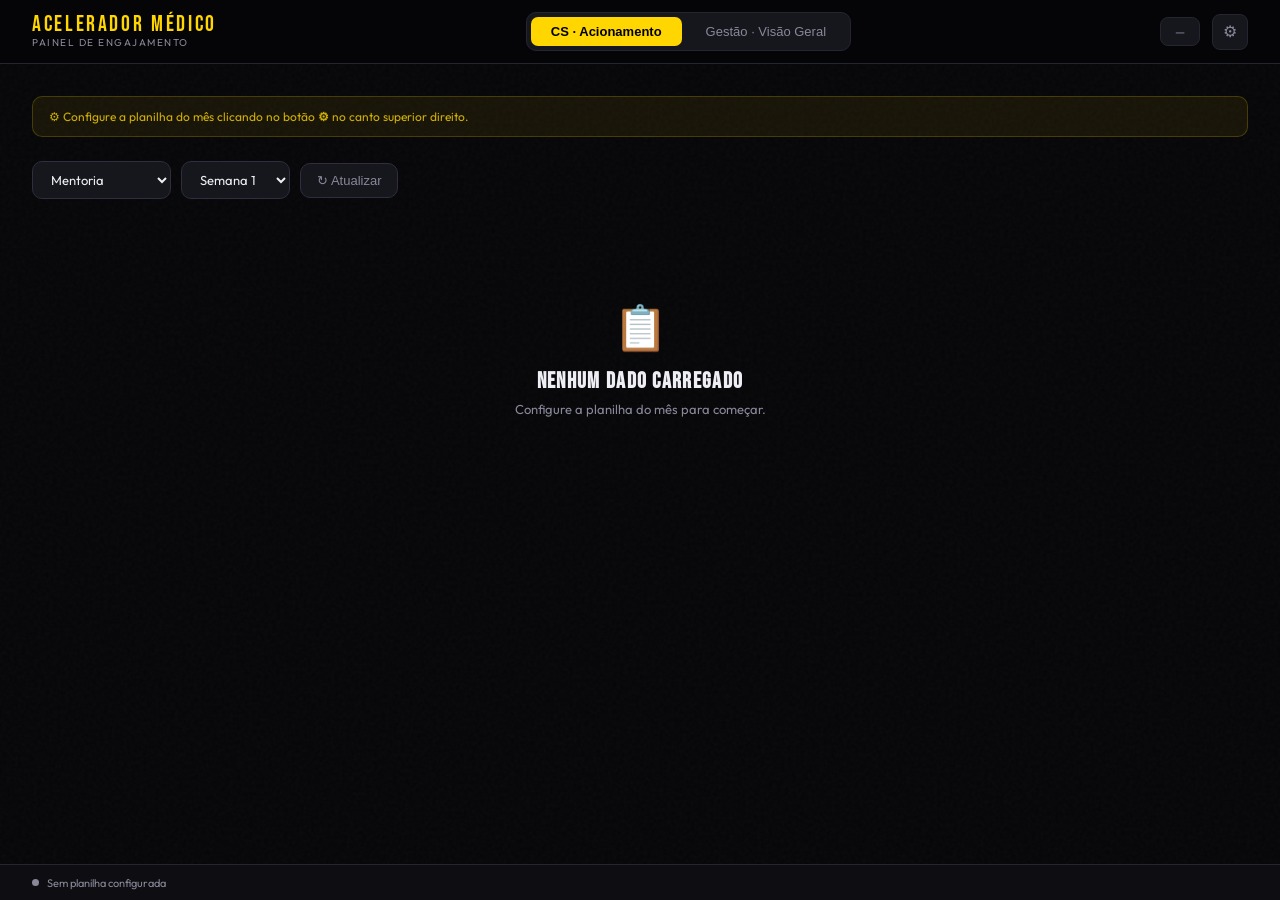
==== am-painel.html @ 99909e8c "Add files via upload" ====
<!DOCTYPE html>
<html lang="pt-BR">
<head>
<meta charset="UTF-8">
<meta name="viewport" content="width=device-width, initial-scale=1.0">
<title>AM · Painel de Engajamento</title>
<style>
@import url('https://fonts.googleapis.com/css2?family=Bebas+Neue&family=Outfit:wght@300;400;500;600;700&display=swap');

:root {
  --bg: #060608;
  --s1: #0e0e12;
  --s2: #16161d;
  --s3: #1e1e28;
  --border: #252530;
  --border2: #2e2e3e;
  --acc: #FFD600;
  --acc2: #FF4C00;
  --text: #eeeef5;
  --sub: #888899;
  --danger: #FF3355;
  --warn: #FF9500;
  --safe: #00E87A;
  --blue: #4488FF;
  --radius: 14px;
}

*, *::before, *::after { box-sizing: border-box; margin: 0; padding: 0; }
html { scroll-behavior: smooth; }

body {
  font-family: 'Outfit', sans-serif;
  background: var(--bg);
  color: var(--text);
  min-height: 100vh;
  overflow-x: hidden;
}

/* ─── NOISE OVERLAY ─── */
body::before {
  content: '';
  position: fixed;
  inset: 0;
  background-image: url("data:image/svg+xml,%3Csvg viewBox='0 0 256 256' xmlns='http://www.w3.org/2000/svg'%3E%3Cfilter id='noise'%3E%3CfeTurbulence type='fractalNoise' baseFrequency='0.9' numOctaves='4' stitchTiles='stitch'/%3E%3C/filter%3E%3Crect width='100%25' height='100%25' filter='url(%23noise)' opacity='0.03'/%3E%3C/svg%3E");
  pointer-events: none;
  z-index: 0;
}

/* ─── LAYOUT ─── */
.app { position: relative; z-index: 1; }

/* ─── TOPBAR ─── */
.topbar {
  display: flex;
  align-items: center;
  justify-content: space-between;
  padding: 0 32px;
  height: 64px;
  border-bottom: 1px solid var(--border);
  background: rgba(6,6,8,.9);
  backdrop-filter: blur(12px);
  position: sticky;
  top: 0;
  z-index: 50;
}
.logo-mark {
  font-family: 'Bebas Neue', sans-serif;
  font-size: 22px;
  letter-spacing: .12em;
  color: var(--acc);
  line-height: 1;
}
.logo-sub { font-size: 10px; color: var(--sub); letter-spacing: .15em; text-transform: uppercase; }

.nav-tabs {
  display: flex;
  gap: 4px;
  background: var(--s2);
  border: 1px solid var(--border);
  padding: 4px;
  border-radius: 10px;
}
.nav-tab {
  padding: 7px 20px;
  border-radius: 7px;
  font-size: 13px;
  font-weight: 500;
  cursor: pointer;
  border: none;
  background: transparent;
  color: var(--sub);
  transition: all .2s;
  white-space: nowrap;
}
.nav-tab.active { background: var(--acc); color: #000; font-weight: 700; }
.nav-tab:not(.active):hover { color: var(--text); background: var(--s3); }

.topbar-right { display: flex; align-items: center; gap: 12px; }
.month-badge {
  font-size: 12px;
  color: var(--sub);
  background: var(--s2);
  border: 1px solid var(--border);
  padding: 6px 14px;
  border-radius: 8px;
}
.config-btn {
  background: var(--s2);
  border: 1px solid var(--border);
  color: var(--sub);
  width: 36px; height: 36px;
  border-radius: 8px;
  cursor: pointer;
  font-size: 16px;
  display: flex; align-items: center; justify-content: center;
  transition: all .2s;
}
.config-btn:hover { color: var(--text); border-color: var(--border2); }

/* ─── VIEWS ─── */
.view { display: none; padding: 32px; }
.view.active { display: block; }

/* ─── CONFIG PANEL (modal) ─── */
.config-overlay {
  position: fixed; inset: 0;
  background: rgba(0,0,0,.75);
  backdrop-filter: blur(8px);
  z-index: 200;
  display: none; align-items: center; justify-content: center;
  padding: 24px;
}
.config-overlay.open { display: flex; }
.config-modal {
  background: var(--s1);
  border: 1px solid var(--border2);
  border-radius: 20px;
  padding: 36px;
  width: 100%; max-width: 560px;
}
.config-modal h2 {
  font-family: 'Bebas Neue', sans-serif;
  font-size: 28px;
  letter-spacing: .08em;
  color: var(--acc);
  margin-bottom: 6px;
}
.config-modal p { font-size: 13px; color: var(--sub); margin-bottom: 28px; }

.field { margin-bottom: 20px; }
.field label { display: block; font-size: 11px; text-transform: uppercase; letter-spacing: .1em; color: var(--sub); margin-bottom: 8px; }
.field input, .field select {
  width: 100%;
  background: var(--s2);
  border: 1px solid var(--border2);
  color: var(--text);
  padding: 12px 16px;
  border-radius: 10px;
  font-family: 'Outfit', sans-serif;
  font-size: 14px;
  outline: none;
  transition: border-color .2s;
}
.field input:focus, .field select:focus { border-color: var(--acc); }
.field select option { background: var(--s2); }
.field-hint { font-size: 11px; color: var(--sub); margin-top: 6px; }
.field-hint strong { color: var(--acc); }

.btn-row { display: flex; gap: 10px; margin-top: 8px; }
.btn-primary {
  flex: 1;
  background: var(--acc);
  color: #000;
  border: none;
  padding: 13px;
  border-radius: 10px;
  font-family: 'Outfit', sans-serif;
  font-weight: 700;
  font-size: 14px;
  cursor: pointer;
  transition: opacity .2s;
  letter-spacing: .02em;
}
.btn-primary:hover { opacity: .85; }
.btn-ghost {
  background: transparent;
  color: var(--sub);
  border: 1px solid var(--border2);
  padding: 13px 20px;
  border-radius: 10px;
  font-family: 'Outfit', sans-serif;
  font-size: 14px;
  cursor: pointer;
  transition: all .2s;
}
.btn-ghost:hover { color: var(--text); border-color: var(--text); }

/* ─── SECTION HEADING ─── */
.sec-head {
  display: flex;
  align-items: baseline;
  justify-content: space-between;
  margin-bottom: 20px;
}
.sec-title {
  font-family: 'Bebas Neue', sans-serif;
  font-size: 20px;
  letter-spacing: .1em;
  color: var(--text);
}
.sec-sub { font-size: 12px; color: var(--sub); }

/* ─── CS VIEW: CONTROLS ─── */
.cs-controls {
  display: flex;
  gap: 10px;
  align-items: center;
  margin-bottom: 28px;
  flex-wrap: wrap;
}
.cs-controls select {
  background: var(--s2);
  border: 1px solid var(--border2);
  color: var(--text);
  padding: 9px 14px;
  border-radius: 10px;
  font-family: 'Outfit', sans-serif;
  font-size: 13px;
  outline: none;
  cursor: pointer;
}
.reload-btn {
  background: var(--s2);
  border: 1px solid var(--border2);
  color: var(--sub);
  padding: 9px 16px;
  border-radius: 10px;
  font-size: 13px;
  cursor: pointer;
  transition: all .2s;
  display: flex; align-items: center; gap: 6px;
}
.reload-btn:hover { color: var(--text); border-color: var(--acc); }

/* ─── STAT STRIP ─── */
.stat-strip {
  display: grid;
  grid-template-columns: repeat(4, 1fr);
  gap: 12px;
  margin-bottom: 28px;
}
@media(max-width:700px){ .stat-strip { grid-template-columns: repeat(2,1fr); } }

.stat-card {
  background: var(--s1);
  border: 1px solid var(--border);
  border-radius: var(--radius);
  padding: 20px 22px;
  position: relative;
  overflow: hidden;
  transition: border-color .2s;
}
.stat-card:hover { border-color: var(--border2); }
.stat-card-accent {
  position: absolute; top: 0; left: 0; right: 0; height: 2px;
}
.sc-red .stat-card-accent { background: var(--danger); }
.sc-org .stat-card-accent { background: var(--warn); }
.sc-pur .stat-card-accent { background: #9966FF; }
.sc-blu .stat-card-accent { background: var(--blue); }

.stat-num {
  font-family: 'Bebas Neue', sans-serif;
  font-size: 48px;
  line-height: 1;
  margin-bottom: 2px;
}
.sc-red .stat-num { color: var(--danger); }
.sc-org .stat-num { color: var(--warn); }
.sc-pur .stat-num { color: #9966FF; }
.sc-blu .stat-num { color: var(--blue); }
.stat-lbl { font-size: 12px; color: var(--sub); font-weight: 500; }

/* ─── FILTER PILLS ─── */
.pills { display: flex; gap: 8px; flex-wrap: wrap; margin-bottom: 18px; }
.pill {
  padding: 6px 16px;
  border-radius: 20px;
  font-size: 12px;
  font-weight: 600;
  cursor: pointer;
  border: 1px solid var(--border2);
  background: transparent;
  color: var(--sub);
  transition: all .18s;
  letter-spacing: .02em;
}
.pill:hover { color: var(--text); }
.pill.active { background: var(--acc); color: #000; border-color: var(--acc); }

/* ─── TABLE ─── */
.tbl-wrap {
  background: var(--s1);
  border: 1px solid var(--border);
  border-radius: var(--radius);
  overflow: hidden;
}
table { width: 100%; border-collapse: collapse; }
thead th {
  background: var(--s2);
  padding: 11px 16px;
  text-align: left;
  font-size: 10px;
  text-transform: uppercase;
  letter-spacing: .12em;
  color: var(--sub);
  font-weight: 600;
  white-space: nowrap;
}
tbody tr {
  border-top: 1px solid var(--border);
  cursor: pointer;
  transition: background .12s;
}
tbody tr:hover { background: var(--s2); }
tbody td { padding: 13px 16px; font-size: 13px; vertical-align: middle; }
.dr-name { font-weight: 600; font-size: 14px; }

/* badges */
.badges { display: flex; gap: 5px; flex-wrap: wrap; }
.b {
  font-size: 10px; font-weight: 700; padding: 3px 9px;
  border-radius: 20px; letter-spacing: .04em; white-space: nowrap;
}
.b-aus { background: rgba(255,51,85,.12); color: var(--danger); border: 1px solid rgba(255,51,85,.25); }
.b-cam { background: rgba(255,149,0,.12); color: var(--warn); border: 1px solid rgba(255,149,0,.25); }
.b-fb  { background: rgba(153,102,255,.12); color: #9966FF; border: 1px solid rgba(153,102,255,.25); }
.b-vit { background: rgba(68,136,255,.12); color: var(--blue); border: 1px solid rgba(68,136,255,.25); }
.b-4x  { background: rgba(255,51,85,.2); color: var(--danger); border: 1px solid rgba(255,51,85,.4); }

/* risk bar inline */
.rbar { display: flex; align-items: center; gap: 8px; }
.rbar-track { width: 56px; height: 5px; background: var(--s3); border-radius: 3px; overflow: hidden; }
.rbar-fill { height: 100%; border-radius: 3px; }
.rbar-txt { font-size: 11px; font-weight: 700; min-width: 28px; }
.rh .rbar-fill, .rh .rbar-txt { background: var(--danger); color: var(--danger); }
.rm .rbar-fill, .rm .rbar-txt { background: var(--warn); color: var(--warn); }
.rl .rbar-fill, .rl .rbar-txt { background: var(--safe); color: var(--safe); }

/* empty / loader */
.center-msg { text-align: center; padding: 72px 24px; color: var(--sub); }
.center-msg .icon { font-size: 44px; margin-bottom: 14px; }
.center-msg h3 { font-family:'Bebas Neue',sans-serif; font-size: 22px; color: var(--text); margin-bottom: 6px; letter-spacing:.06em; }
.center-msg p { font-size: 13px; }
.spin { display: inline-block; animation: spin .8s linear infinite; }
@keyframes spin { to { transform: rotate(360deg); } }

/* ─── MODAL ─── */
.modal-ov {
  position: fixed; inset: 0;
  background: rgba(0,0,0,.8);
  backdrop-filter: blur(10px);
  z-index: 100;
  display: none; align-items: center; justify-content: center;
  padding: 20px;
}
.modal-ov.open { display: flex; }
.modal {
  background: var(--s1);
  border: 1px solid var(--border2);
  border-radius: 20px;
  width: 100%; max-width: 660px;
  max-height: 92vh;
  overflow-y: auto;
  padding: 32px;
  position: relative;
  animation: slideUp .25s ease;
}
@keyframes slideUp { from { transform: translateY(20px); opacity: 0; } to { transform: translateY(0); opacity: 1; } }

.modal-x {
  position: absolute; top: 20px; right: 20px;
  background: var(--s2); border: 1px solid var(--border2);
  color: var(--sub); width: 30px; height: 30px;
  border-radius: 50%; cursor: pointer; font-size: 14px;
  display: flex; align-items: center; justify-content: center;
  transition: all .2s;
}
.modal-x:hover { color: var(--text); }

.modal-dr {
  font-family: 'Bebas Neue', sans-serif;
  font-size: 32px;
  letter-spacing: .06em;
  margin-bottom: 2px;
}
.modal-meta { font-size: 12px; color: var(--sub); margin-bottom: 24px; }

/* history dots */
.hist-row { display: flex; gap: 6px; margin-bottom: 20px; flex-wrap: wrap; }
.hist-week {
  background: var(--s2);
  border: 1px solid var(--border);
  border-radius: 10px;
  padding: 10px 14px;
  font-size: 11px;
  min-width: 70px;
}
.hist-week-lbl { color: var(--sub); font-weight: 600; margin-bottom: 6px; text-transform: uppercase; letter-spacing: .08em; }
.hist-dots { display: flex; gap: 4px; }
.dot {
  width: 16px; height: 16px; border-radius: 4px;
  display: flex; align-items: center; justify-content: center;
  font-size: 9px; font-weight: 700;
}
.dot-on { background: rgba(0,232,122,.2); color: var(--safe); border: 1px solid rgba(0,232,122,.3); }
.dot-off { background: rgba(255,51,85,.1); color: rgba(255,51,85,.4); border: 1px solid rgba(255,51,85,.15); }
.dot-na { background: var(--s3); color: var(--sub); border: 1px solid var(--border); }

.modal-mstats {
  display: grid; grid-template-columns: repeat(4,1fr); gap: 8px;
  margin-bottom: 24px;
}
.mstat {
  background: var(--s2); border: 1px solid var(--border); border-radius: 10px;
  padding: 12px; text-align: center;
}
.mstat-v { font-family:'Bebas Neue',sans-serif; font-size: 26px; line-height: 1; }
.mstat-l { font-size: 9px; color: var(--sub); text-transform: uppercase; letter-spacing: .08em; margin-top: 2px; }

/* msg tabs */
.msg-tabs { display: flex; gap: 6px; flex-wrap: wrap; margin-bottom: 14px; }
.mtab {
  padding: 6px 14px; border-radius: 20px; font-size: 11px; font-weight: 700;
  cursor: pointer; border: 1px solid var(--border2); background: transparent;
  color: var(--sub); transition: all .18s; letter-spacing: .03em;
  text-transform: uppercase;
}
.mtab:hover { color: var(--text); }
.mtab.active { background: var(--acc); color: #000; border-color: var(--acc); }

.msg-box {
  background: var(--s2); border: 1px solid var(--border2); border-radius: 12px;
  padding: 20px; font-size: 13px; line-height: 1.75;
  white-space: pre-wrap; word-break: break-word; display: none;
}
.msg-box.active { display: block; }
.copy-btn {
  margin-top: 14px; background: transparent;
  border: 1px solid var(--acc); color: var(--acc);
  padding: 8px 20px; border-radius: 8px;
  font-family: 'Outfit', sans-serif; font-weight: 700; font-size: 11px;
  cursor: pointer; letter-spacing: .06em; text-transform: uppercase;
  transition: all .2s;
}
.copy-btn:hover { background: var(--acc); color: #000; }
.copy-btn.copied { background: var(--safe); border-color: var(--safe); color: #000; }

/* ─── GESTÃO VIEW ─── */
.gest-top {
  display: grid;
  grid-template-columns: repeat(3, 1fr);
  gap: 14px;
  margin-bottom: 32px;
}
@media(max-width:700px){ .gest-top { grid-template-columns: 1fr 1fr; } }

.gest-kpi {
  background: var(--s1); border: 1px solid var(--border);
  border-radius: var(--radius); padding: 22px;
}
.gest-kpi-n {
  font-family: 'Bebas Neue', sans-serif; font-size: 52px; line-height: 1; color: var(--acc);
}
.gest-kpi-l { font-size: 12px; color: var(--sub); margin-top: 2px; font-weight: 500; }

/* engagement chart */
.chart-wrap {
  background: var(--s1); border: 1px solid var(--border);
  border-radius: var(--radius); padding: 24px; margin-bottom: 28px;
}
.chart-title { font-size: 12px; color: var(--sub); text-transform: uppercase; letter-spacing: .1em; margin-bottom: 20px; font-weight: 600; }
.chart-bars { display: flex; align-items: flex-end; gap: 14px; height: 120px; }
.chart-col { flex: 1; display: flex; flex-direction: column; align-items: center; gap: 6px; }
.chart-bar-wrap { flex: 1; width: 100%; display: flex; align-items: flex-end; }
.chart-bar {
  width: 100%; border-radius: 5px 5px 0 0;
  background: var(--acc);
  transition: height .6s ease;
  min-height: 4px;
  opacity: .85;
  position: relative;
}
.chart-bar:hover { opacity: 1; }
.chart-bar-val {
  position: absolute; top: -22px; left: 50%; transform: translateX(-50%);
  font-size: 11px; font-weight: 700; color: var(--acc); white-space: nowrap;
}
.chart-lbl { font-size: 10px; color: var(--sub); text-align: center; white-space: nowrap; }

/* risk ranking */
.risk-grid {
  display: grid;
  grid-template-columns: repeat(auto-fill, minmax(220px, 1fr));
  gap: 12px;
  margin-bottom: 32px;
}
.risk-card {
  background: var(--s1); border: 1px solid var(--border);
  border-radius: var(--radius); padding: 20px; cursor: pointer;
  transition: border-color .2s, transform .15s;
}
.risk-card:hover { transform: translateY(-2px); border-color: var(--border2); }
.risk-card.r-h { border-left: 3px solid var(--danger); }
.risk-card.r-m { border-left: 3px solid var(--warn); }
.risk-card.r-l { border-left: 3px solid var(--safe); }
.rc-name { font-weight: 600; font-size: 13px; margin-bottom: 8px; }
.rc-score {
  font-family: 'Bebas Neue', sans-serif; font-size: 38px; line-height: 1; margin-bottom: 4px;
}
.r-h .rc-score { color: var(--danger); }
.r-m .rc-score { color: var(--warn); }
.r-l .rc-score { color: var(--safe); }
.rc-detail { font-size: 11px; color: var(--sub); line-height: 1.6; }

/* ─── STATUS BAR ─── */
.statusbar {
  position: fixed; bottom: 0; left: 0; right: 0;
  height: 36px; background: var(--s1);
  border-top: 1px solid var(--border);
  display: flex; align-items: center;
  padding: 0 32px; gap: 24px;
  font-size: 11px; color: var(--sub); z-index: 40;
}
.statusbar .dot-live {
  width: 7px; height: 7px; border-radius: 50%; background: var(--safe);
  box-shadow: 0 0 6px var(--safe); margin-right: -16px;
}
.statusbar .dot-off-line {
  width: 7px; height: 7px; border-radius: 50%; background: var(--sub);
  margin-right: -16px;
}

/* ─── NOTICE ─── */
.notice {
  background: rgba(255,214,0,.07); border: 1px solid rgba(255,214,0,.2);
  border-radius: 10px; padding: 12px 16px; font-size: 12px;
  color: rgba(255,214,0,.8); margin-bottom: 24px; display: none;
}
.notice.show { display: block; }
</style>
</head>
<body>
<div class="app">

<!-- TOPBAR -->
<nav class="topbar">
  <div>
    <div class="logo-mark">Acelerador Médico</div>
    <div class="logo-sub">Painel de Engajamento</div>
  </div>
  <div class="nav-tabs">
    <button class="nav-tab active" onclick="switchView('cs',this)">CS · Acionamento</button>
    <button class="nav-tab" onclick="switchView('gest',this)">Gestão · Visão Geral</button>
  </div>
  <div class="topbar-right">
    <div class="month-badge" id="monthBadge">—</div>
    <button class="config-btn" onclick="openConfig()" title="Configurar planilha">⚙</button>
  </div>
</nav>

<!-- ═══════ CONFIG MODAL ═══════ -->
<div class="config-overlay" id="configOv" onclick="configOvClick(event)">
  <div class="config-modal">
    <h2>Configurar Planilha</h2>
    <p>Cole o ID da planilha do mês. Ela precisa estar com acesso "Qualquer pessoa com link pode visualizar".</p>

    <div class="field">
      <label>ID da Planilha Google Sheets</label>
      <input type="text" id="cfgSheetId" placeholder="1BxiMVs0XRA5nFMdKvBdBZjgmUUqptlbs74OgVE2upms" />
      <div class="field-hint">URL: docs.google.com/spreadsheets/d/<strong>ID_AQUI</strong>/edit</div>
    </div>
    <div class="field">
      <label>Mês de referência</label>
      <input type="month" id="cfgMonth" />
    </div>
    <div class="btn-row">
      <button class="btn-primary" onclick="saveConfig()">Salvar e Carregar</button>
      <button class="btn-ghost" onclick="closeConfig()">Cancelar</button>
    </div>
  </div>
</div>

<!-- ═══════ CS VIEW ═══════ -->
<div class="view active" id="view-cs">

  <div class="notice" id="noConfigNotice">
    ⚙ Configure a planilha do mês clicando no botão <strong>⚙</strong> no canto superior direito.
  </div>

  <div class="cs-controls">
    <select id="csTab" onchange="csLoad()">
      <option value="Mentoria">Mentoria</option>
      <option value="Hotseat">Hotseat</option>
      <option value="Master">Master</option>
      <option value="Especialidades">Especialidades</option>
    </select>
    <select id="csWeek" onchange="csLoad()">
      <option value="1">Semana 1</option>
      <option value="2">Semana 2</option>
      <option value="3">Semana 3</option>
      <option value="4">Semana 4</option>
      <option value="5">Semana 5</option>
    </select>
    <button class="reload-btn" onclick="csLoad()">↻ Atualizar</button>
  </div>

  <div class="stat-strip" id="csStats" style="display:none">
    <div class="stat-card sc-red"><div class="stat-card-accent"></div><div class="stat-num" id="sAus">0</div><div class="stat-lbl">Ausentes</div></div>
    <div class="stat-card sc-org"><div class="stat-card-accent"></div><div class="stat-num" id="sCam">0</div><div class="stat-lbl">Sem câmera</div></div>
    <div class="stat-card sc-pur"><div class="stat-card-accent"></div><div class="stat-num" id="sFb">0</div><div class="stat-lbl">Sem feedback</div></div>
    <div class="stat-card sc-blu"><div class="stat-card-accent"></div><div class="stat-num" id="sVit">0</div><div class="stat-lbl">Sem vitória</div></div>
  </div>

  <div id="csMain" style="display:none">
    <div class="pills" id="csPills">
      <button class="pill active" onclick="setPill('todos',this)">Todos</button>
      <button class="pill" onclick="setPill('ausente',this)">❌ Ausentes</button>
      <button class="pill" onclick="setPill('camera',this)">📷 Sem câmera</button>
      <button class="pill" onclick="setPill('feedback',this)">💬 Sem feedback</button>
      <button class="pill" onclick="setPill('vitoria',this)">🏆 Sem vitória</button>
    </div>
    <div class="tbl-wrap">
      <table>
        <thead>
          <tr>
            <th>Médico</th>
            <th>Motivos</th>
            <th>Aus. seguidas</th>
            <th>Risco</th>
          </tr>
        </thead>
        <tbody id="csTbody"></tbody>
      </table>
    </div>
  </div>

  <div id="csEmpty" class="center-msg">
    <div class="icon">📋</div>
    <h3>Nenhum dado carregado</h3>
    <p>Configure a planilha do mês para começar.</p>
  </div>
</div>

<!-- ═══════ GESTÃO VIEW ═══════ -->
<div class="view" id="view-gest">

  <div class="notice" id="gestNotice">
    ⚙ Configure a planilha do mês clicando no botão <strong>⚙</strong> no canto superior direito.
  </div>

  <div id="gestContent" style="display:none">

    <div class="gest-top">
      <div class="gest-kpi"><div class="gest-kpi-n" id="gTotal">—</div><div class="gest-kpi-l">Médicos no Master</div></div>
      <div class="gest-kpi"><div class="gest-kpi-n" id="gEngRate" style="color:var(--safe)">—</div><div class="gest-kpi-l">Taxa de engajamento</div></div>
      <div class="gest-kpi"><div class="gest-kpi-n" id="gAtRisk" style="color:var(--danger)">—</div><div class="gest-kpi-l">Em risco alto</div></div>
    </div>

    <div class="chart-wrap">
      <div class="chart-title">Presença por Semana — Master</div>
      <div class="chart-bars" id="gestChart"></div>
    </div>

    <div class="sec-head">
      <div class="sec-title">Ranking de Risco</div>
      <div class="sec-sub">Baseado em presença cruzada entre todas as aulas</div>
    </div>
    <div class="risk-grid" id="gestRisk"></div>

    <div class="sec-head">
      <div class="sec-title">Engajamento por Aula</div>
    </div>
    <div class="tbl-wrap" style="margin-bottom:60px">
      <table>
        <thead>
          <tr>
            <th>Aula</th>
            <th>Presença S1</th>
            <th>Presença S2</th>
            <th>Presença S3</th>
            <th>Presença S4</th>
            <th>Tendência</th>
          </tr>
        </thead>
        <tbody id="gestTabTbody"></tbody>
      </table>
    </div>
  </div>

  <div id="gestEmpty" class="center-msg">
    <div class="icon">📊</div>
    <h3>Nenhum dado carregado</h3>
    <p>Configure a planilha do mês para ver a visão de gestão.</p>
  </div>
</div>

<!-- ═══════ DR MODAL ═══════ -->
<div class="modal-ov" id="modalOv" onclick="modalOvClick(event)">
  <div class="modal">
    <button class="modal-x" onclick="closeModal()">✕</button>
    <div class="modal-dr" id="mDrName"></div>
    <div class="modal-meta" id="mMeta"></div>
    <div class="hist-row" id="mHist"></div>
    <div class="modal-mstats" id="mStats"></div>
    <div style="font-size:10px;text-transform:uppercase;letter-spacing:.1em;color:var(--sub);margin-bottom:10px;font-weight:700;">Mensagens</div>
    <div class="msg-tabs" id="mTabs"></div>
    <div id="mBoxes"></div>
  </div>
</div>

<!-- STATUSBAR -->
<div class="statusbar" id="statusbar">
  <div class="dot-off-line" id="statusDot"></div>
  <span id="statusTxt">Sem planilha configurada</span>
</div>

</div><!-- .app -->

<script>
// ══════════════════════════════════
//  STATE
// ══════════════════════════════════
const TABS = ['Mentoria','Hotseat','Master','Especialidades'];
let cfg = { sheetId: '', month: '' };
let allData = {}; // { tabName: [ {name, history:[{P,C,F,V}x5]} ] }
let csDoctors = [];
let csFilter = 'todos';
let currentCsTab = 'Mentoria';
let currentCsWeek = 1;
let dataLoaded = false;

// ── INIT ──
window.addEventListener('DOMContentLoaded', () => {
  const saved = localStorage.getItem('am_cfg');
  if (saved) {
    cfg = JSON.parse(saved);
    document.getElementById('cfgSheetId').value = cfg.sheetId;
    document.getElementById('cfgMonth').value = cfg.month;
    updateMonthBadge();
    loadAllTabs();
  } else {
    showNotices(true);
  }
  document.getElementById('cfgMonth').value = new Date().toISOString().slice(0,7);
});

function showNotices(show) {
  ['noConfigNotice','gestNotice'].forEach(id => {
    document.getElementById(id).classList.toggle('show', show);
  });
}

function updateMonthBadge() {
  if (!cfg.month) return;
  const [y,m] = cfg.month.split('-');
  const label = new Date(y, m-1).toLocaleDateString('pt-BR',{month:'long',year:'numeric'});
  document.getElementById('monthBadge').textContent = label.charAt(0).toUpperCase() + label.slice(1);
}

// ══════════════════════════════════
//  CONFIG
// ══════════════════════════════════
function openConfig() {
  document.getElementById('configOv').classList.add('open');
}
function closeConfig() {
  document.getElementById('configOv').classList.remove('open');
}
function configOvClick(e) {
  if (e.target === document.getElementById('configOv')) closeConfig();
}
function saveConfig() {
  const id = document.getElementById('cfgSheetId').value.trim();
  const month = document.getElementById('cfgMonth').value;
  if (!id) { alert('Cole o ID da planilha.'); return; }
  cfg = { sheetId: id, month };
  localStorage.setItem('am_cfg', JSON.stringify(cfg));
  updateMonthBadge();
  closeConfig();
  showNotices(false);
  loadAllTabs();
}

// ══════════════════════════════════
//  LOAD ALL TABS
// ══════════════════════════════════
function setStatus(live, txt) {
  const dot = document.getElementById('statusDot');
  dot.className = live ? 'dot-live' : 'dot-off-line';
  document.getElementById('statusTxt').textContent = txt;
}

async function loadAllTabs() {
  if (!cfg.sheetId) return;
  setStatus(false, 'Carregando dados...');
  allData = {};
  dataLoaded = false;

  const promises = TABS.map(tab => fetchTab(tab));
  const results = await Promise.allSettled(promises);

  results.forEach((r, i) => {
    if (r.status === 'fulfilled') allData[TABS[i]] = r.value;
  });

  dataLoaded = true;
  const loaded = Object.keys(allData).length;
  setStatus(loaded > 0, loaded > 0 ? `${loaded} aba(s) carregada(s) · ${new Date().toLocaleTimeString('pt-BR')}` : 'Erro ao carregar');

  csLoad();
  renderGest();
}

async function fetchTab(tab) {
  const url = `https://docs.google.com/spreadsheets/d/${cfg.sheetId}/gviz/tq?tqx=out:csv&sheet=${encodeURIComponent(tab)}`;
  const res = await fetch(url);
  if (!res.ok) throw new Error('fail');
  const csv = await res.text();
  return parseSheet(csv);
}

// ══════════════════════════════════
//  PARSE
// ══════════════════════════════════
function parseSheet(csv) {
  const rows = csvParse(csv);
  const doctors = [];

  // Row 0: month header + S1, S2...
  // Row 1: Nome | P C F V | P C F V | ...
  // Row 2+: data
  for (let r = 2; r < rows.length; r++) {
    const row = rows[r];
    const name = clean(row[0]);
    if (!name || name.toLowerCase() === 'nome') continue;

    const history = [];
    for (let w = 0; w < 5; w++) {
      const base = 1 + w * 4;
      history.push({
        P: chk(row[base]),
        C: chk(row[base+1]),
        F: chk(row[base+2]),
        V: chk(row[base+3])
      });
    }
    doctors.push({ name, history });
  }
  return doctors;
}

function csvParse(text) {
  const rows = [];
  for (const line of text.split('\n')) {
    const cols = []; let cur = '', inQ = false;
    for (let i = 0; i < line.length; i++) {
      if (line[i] === '"') { inQ = !inQ; }
      else if (line[i] === ',' && !inQ) { cols.push(cur.trim()); cur = ''; }
      else cur += line[i];
    }
    cols.push(cur.trim());
    rows.push(cols);
  }
  return rows;
}

function clean(v) { return (v||'').replace(/^"|"$/g,'').trim(); }
function chk(v) {
  if (!v) return false;
  const s = clean(v).toLowerCase();
  return ['v','sim','1','true','x','✓','s'].includes(s);
}

// ══════════════════════════════════
//  CS VIEW
// ══════════════════════════════════
function csLoad() {
  currentCsTab = document.getElementById('csTab').value;
  currentCsWeek = parseInt(document.getElementById('csWeek').value);

  if (!dataLoaded || !allData[currentCsTab]) {
    document.getElementById('csStats').style.display = 'none';
    document.getElementById('csMain').style.display = 'none';
    document.getElementById('csEmpty').style.display = 'block';
    return;
  }

  const doctors = allData[currentCsTab];
  const w = currentCsWeek - 1;

  csDoctors = doctors.map(d => {
    const cur = d.history[w] || {P:false,C:false,F:false,V:false};

    let consAbs = 0;
    for (let i = w; i >= 0; i--) {
      if (!d.history[i].P) consAbs++;
      else break;
    }

    const motivos = [];
    if (!cur.P) {
      motivos.push('ausente');
    } else {
      if (!cur.C) motivos.push('camera');
      if (!cur.F && currentCsTab === 'Especialidades') motivos.push('feedback');
      if (!cur.V) motivos.push('vitoria');
    }

    const risk = calcRisk(d.history, currentCsWeek, currentCsTab);
    return { ...d, cur, consAbs, motivos, risk };
  }).filter(d => d.motivos.length > 0 || d.consAbs >= 4);

  // Stats
  document.getElementById('sAus').textContent = csDoctors.filter(d=>d.motivos.includes('ausente')).length;
  document.getElementById('sCam').textContent = csDoctors.filter(d=>d.motivos.includes('camera')).length;
  document.getElementById('sFb').textContent = csDoctors.filter(d=>d.motivos.includes('feedback')).length;
  document.getElementById('sVit').textContent = csDoctors.filter(d=>d.motivos.includes('vitoria')).length;

  document.getElementById('csStats').style.display = 'grid';
  document.getElementById('csMain').style.display = 'block';
  document.getElementById('csEmpty').style.display = 'none';

  renderCsTable();
}

function setPill(f, el) {
  csFilter = f;
  document.querySelectorAll('.pill').forEach(p => p.classList.remove('active'));
  el.classList.add('active');
  renderCsTable();
}

function renderCsTable() {
  const list = csFilter === 'todos' ? csDoctors : csDoctors.filter(d => d.motivos.includes(csFilter));
  const tbody = document.getElementById('csTbody');

  if (!list.length) {
    tbody.innerHTML = `<tr><td colspan="4" style="text-align:center;padding:40px;color:var(--sub)">Nenhum médico neste filtro 🎉</td></tr>`;
    return;
  }

  tbody.innerHTML = list.map(d => {
    const rc = d.risk >= 60 ? 'rh' : d.risk >= 30 ? 'rm' : 'rl';
    const rl = d.risk >= 60 ? 'ALTO' : d.risk >= 30 ? 'MÉD' : 'BAIXO';
    const badges = d.motivos.map(m => `<span class="b ${bClass(m)}">${bLabel(m)}</span>`).join('');
    const abs4 = d.consAbs >= 4 ? `<span class="b b-4x">4+ ausências</span>` : '';
    const absColor = d.consAbs >= 3 ? 'var(--danger)' : 'var(--sub)';

    return `<tr onclick="openModal('${esc(d.name)}','${currentCsTab}')">
      <td class="dr-name">Dr(a). ${esc(d.name)}</td>
      <td><div class="badges">${badges}${abs4}</div></td>
      <td style="font-size:12px;color:${absColor}">${d.consAbs}</td>
      <td>
        <div class="rbar ${rc}">
          <div class="rbar-track"><div class="rbar-fill" style="width:${d.risk}%"></div></div>
          <span class="rbar-txt">${d.risk}%</span>
          <span style="font-size:10px;color:var(--sub)">${rl}</span>
        </div>
      </td>
    </tr>`;
  }).join('');
}

function bClass(m) {
  return {ausente:'b-aus',camera:'b-cam',feedback:'b-fb',vitoria:'b-vit'}[m]||'';
}
function bLabel(m) {
  return {ausente:'❌ Ausente',camera:'📷 Câmera',feedback:'💬 Feedback',vitoria:'🏆 Vitória'}[m]||m;
}

// ══════════════════════════════════
//  GESTÃO VIEW
// ══════════════════════════════════
function renderGest() {
  const master = allData['Master'];
  if (!master || !master.length) {
    document.getElementById('gestContent').style.display = 'none';
    document.getElementById('gestEmpty').style.display = 'block';
    return;
  }

  document.getElementById('gestContent').style.display = 'block';
  document.getElementById('gestEmpty').style.display = 'none';

  // KPIs using Master as base (week 1 presence to detect "active" weeks)
  const total = master.length;

  // Engagement = avg presence across all weeks that have data
  let presSum = 0, presCount = 0;
  for (const d of master) {
    for (let w = 0; w < 5; w++) {
      // only count weeks that have at least one entry for any doctor
      const anyData = master.some(dd => dd.history[w].P);
      if (anyData) {
        presSum += d.history[w].P ? 1 : 0;
        presCount++;
      }
    }
  }
  const engRate = presCount ? Math.round(presSum / presCount * 100) : 0;

  // Cross-tab risk
  const crossRisk = computeCrossRisk();
  const atRisk = crossRisk.filter(r => r.score >= 60).length;

  document.getElementById('gTotal').textContent = total;
  document.getElementById('gEngRate').textContent = engRate + '%';
  document.getElementById('gAtRisk').textContent = atRisk;

  // Chart: master presence per week
  const chartEl = document.getElementById('gestChart');
  const weekPres = [];
  for (let w = 0; w < 5; w++) {
    const anyData = master.some(d => d.history[w].P);
    if (anyData) {
      const pct = Math.round(master.filter(d => d.history[w].P).length / total * 100);
      weekPres.push({ w: w+1, pct, count: master.filter(d=>d.history[w].P).length });
    }
  }
  const maxPct = Math.max(...weekPres.map(w=>w.pct), 1);
  chartEl.innerHTML = weekPres.map(w => `
    <div class="chart-col">
      <div class="chart-bar-wrap">
        <div class="chart-bar" style="height:${w.pct/maxPct*100}%">
          <span class="chart-bar-val">${w.pct}%</span>
        </div>
      </div>
      <div class="chart-lbl">S${w.w}<br><span style="color:var(--sub)">${w.count}/${total}</span></div>
    </div>
  `).join('');

  // Risk cards
  const top = crossRisk.slice(0,9);
  document.getElementById('gestRisk').innerHTML = top.map(r => {
    const cls = r.score >= 60 ? 'r-h' : r.score >= 30 ? 'r-m' : 'r-l';
    return `<div class="risk-card ${cls}" onclick="openModal('${esc(r.name)}','Master')">
      <div class="rc-name">Dr(a). ${esc(r.name)}</div>
      <div class="rc-score">${r.score}%</div>
      <div class="rc-detail">${r.detail}</div>
    </div>`;
  }).join('');

  // Per-tab engagement table
  const tbody = document.getElementById('gestTabTbody');
  tbody.innerHTML = TABS.map(tab => {
    const docs = allData[tab];
    if (!docs || !docs.length) return `<tr><td>${tab}</td><td colspan="5" style="color:var(--sub);font-size:12px">Sem dados</td></tr>`;

    const weekCols = [0,1,2,3].map(w => {
      const anyData = docs.some(d => d.history[w].P);
      if (!anyData) return '<td style="color:var(--sub);font-size:12px">—</td>';
      const pct = Math.round(docs.filter(d=>d.history[w].P).length / docs.length * 100);
      const color = pct >= 70 ? 'var(--safe)' : pct >= 40 ? 'var(--warn)' : 'var(--danger)';
      return `<td style="color:${color};font-weight:700">${pct}%</td>`;
    }).join('');

    // Tendency
    const weeks = [0,1,2,3].map(w => {
      const anyData = docs.some(d=>d.history[w].P);
      if (!anyData) return null;
      return docs.filter(d=>d.history[w].P).length / docs.length * 100;
    }).filter(v=>v!==null);

    let tend = '—';
    if (weeks.length >= 2) {
      const diff = weeks[weeks.length-1] - weeks[0];
      tend = diff > 5 ? '📈 Subindo' : diff < -5 ? '📉 Caindo' : '➡ Estável';
    }

    return `<tr>
      <td style="font-weight:600">${tab}</td>
      ${weekCols}
      <td style="font-size:12px">${tend}</td>
    </tr>`;
  }).join('');
}

function computeCrossRisk() {
  const master = allData['Master'];
  if (!master) return [];

  return master.map(d => {
    // Base risk from Master
    let score = calcRisk(d.history, 5, 'Master');

    // Boost if also absent in other tabs
    let crossAbsences = 0;
    for (const tab of ['Mentoria','Hotseat','Especialidades']) {
      const tabData = allData[tab];
      if (!tabData) continue;
      const found = tabData.find(td => td.name === d.name);
      if (found) {
        const tabAbs = found.history.filter(h => !h.P).length;
        crossAbsences += tabAbs;
      }
    }
    score = Math.min(100, score + crossAbsences * 4);

    const presTotal = d.history.filter(h=>h.P).length;
    let consAbs = 0;
    for (let i = 4; i >= 0; i--) {
      if (!d.history[i].P) consAbs++;
      else break;
    }

    const detail = `Presente ${presTotal}/5 semanas no Master · ${consAbs} aus. seguidas${crossAbsences > 0 ? ` · ${crossAbsences} ausências em outras aulas` : ''}`;

    return { name: d.name, score, detail, history: d.history };
  }).sort((a,b) => b.score - a.score);
}

function calcRisk(history, upToWeek, tab) {
  const weeks = history.slice(0, Math.min(upToWeek, 5));
  let score = 0;

  let consAbs = 0;
  for (let i = weeks.length-1; i >= 0; i--) {
    if (!weeks[i].P) consAbs++;
    else break;
  }
  score += consAbs * 18;

  const absRate = weeks.filter(w=>!w.P).length / weeks.length;
  score += absRate * 35;

  const present = weeks.filter(w=>w.P);
  if (present.length) {
    score += (present.filter(w=>!w.C).length / present.length) * 12;
    score += (present.filter(w=>!w.V).length / present.length) * 8;
  }

  return Math.min(Math.round(score), 100);
}

// ══════════════════════════════════
//  MODAL
// ══════════════════════════════════
function openModal(name, tab) {
  const source = allData[tab];
  if (!source) return;
  const d = source.find(x => x.name === name);
  if (!d) return;

  document.getElementById('mDrName').textContent = `Dr(a). ${name}`;

  const w = currentCsWeek - 1;
  const cur = d.history[w] || {P:false,C:false,F:false,V:false};

  let consAbs = 0;
  for (let i = w; i >= 0; i--) {
    if (!d.history[i].P) consAbs++;
    else break;
  }

  const motivos = [];
  if (!cur.P) motivos.push('ausente');
  else {
    if (!cur.C) motivos.push('camera');
    if (!cur.F && tab === 'Especialidades') motivos.push('feedback');
    if (!cur.V) motivos.push('vitoria');
  }

  const risk = calcRisk(d.history, currentCsWeek, tab);
  document.getElementById('mMeta').textContent = `${tab} · Semana ${currentCsWeek} · Risco ${risk}%`;

  // History dots
  const histEl = document.getElementById('mHist');
  histEl.innerHTML = d.history.slice(0,5).map((h,i) => {
    const isActive = i < currentCsWeek;
    const dot = (val, lbl) => {
      if (!isActive) return `<div class="dot dot-na" title="${lbl}">·</div>`;
      return `<div class="dot ${val ? 'dot-on' : 'dot-off'}" title="${lbl}">${lbl}</div>`;
    };
    return `<div class="hist-week">
      <div class="hist-week-lbl">S${i+1}</div>
      <div class="hist-dots">
        ${dot(h.P,'P')}${dot(h.C,'C')}${dot(h.F,'F')}${dot(h.V,'V')}
      </div>
    </div>`;
  }).join('');

  // Mini stats
  const totalW = Math.min(currentCsWeek, 5);
  const hw = d.history.slice(0, totalW);
  document.getElementById('mStats').innerHTML = `
    <div class="mstat"><div class="mstat-v" style="color:var(--safe)">${hw.filter(h=>h.P).length}/${totalW}</div><div class="mstat-l">Presenças</div></div>
    <div class="mstat"><div class="mstat-v" style="color:var(--warn)">${hw.filter(h=>h.P&&h.C).length}</div><div class="mstat-l">Câmera</div></div>
    <div class="mstat"><div class="mstat-v" style="color:#9966FF">${hw.filter(h=>h.P&&h.F).length}</div><div class="mstat-l">Feedback</div></div>
    <div class="mstat"><div class="mstat-v" style="color:var(--blue)">${hw.filter(h=>h.P&&h.V).length}</div><div class="mstat-l">Vitórias</div></div>
  `;

  // Messages
  const msgs = buildMsgs({ name, motivos, consAbs, tab });
  const tabsEl = document.getElementById('mTabs');
  const boxesEl = document.getElementById('mBoxes');
  tabsEl.innerHTML = ''; boxesEl.innerHTML = '';

  msgs.forEach((m,i) => {
    tabsEl.innerHTML += `<button class="mtab ${i===0?'active':''}" onclick="switchMsgTab(${i},this)">${m.label}</button>`;
    boxesEl.innerHTML += `<div class="msg-box ${i===0?'active':''}" id="mbox${i}">${escHtml(m.text)}<br><button class="copy-btn" onclick="copyMsg(${i},this)">📋 COPIAR</button></div>`;
  });

  document.getElementById('modalOv').classList.add('open');
}

function switchMsgTab(i, el) {
  document.querySelectorAll('.mtab').forEach(t=>t.classList.remove('active'));
  document.querySelectorAll('.msg-box').forEach(b=>b.classList.remove('active'));
  el.classList.add('active');
  document.getElementById('mbox'+i).classList.add('active');
}

function closeModal() { document.getElementById('modalOv').classList.remove('open'); }
function modalOvClick(e) { if(e.target===document.getElementById('modalOv')) closeModal(); }

function copyMsg(i,btn) {
  const box = document.getElementById('mbox'+i);
  const text = box.innerText.replace('📋 COPIAR','').trim();
  navigator.clipboard.writeText(text).then(()=>{
    btn.textContent='✓ COPIADO'; btn.classList.add('copied');
    setTimeout(()=>{ btn.textContent='📋 COPIAR'; btn.classList.remove('copied'); },2000);
  });
}

// ══════════════════════════════════
//  MESSAGES
// ══════════════════════════════════
function buildMsgs({ name, motivos, consAbs, tab }) {
  const fn = name.split(' ')[0];
  const msgs = [];

  if (consAbs >= 4) {
    msgs.push({ label: '🚨 4+ Ausências', text: msg4x(name,fn) });
  } else if (motivos.includes('ausente')) {
    msgs.push({ label: '❌ Ausente', text: msgAus(name,fn,tab) });
    msgs.push({ label: '⏱ Follow-up 4h', text: `- Dr. ${fn}?` });
    msgs.push({ label: '⏱ Follow-up +2h', text: `- Dr. ${fn}, conseguiu ver minha mensagem?` });
    msgs.push({ label: '📞 Script Ligação', text: msgLig(name,fn,tab) });
  }
  if (motivos.includes('camera')) msgs.push({ label: '📷 Câmera', text: msgCam(name,fn) });
  if (motivos.includes('feedback')) msgs.push({ label: '💬 Feedback', text: msgFb(name,fn) });
  if (motivos.includes('vitoria') && !motivos.includes('ausente')) msgs.push({ label: '🏆 Vitória', text: msgVit(name,fn) });
  return msgs;
}

function msgAus(name,fn,tab) {
  return `Olá, Dr(a). ${name}! Tudo bem?

Percebemos que o Sr. ou a Sra. não conseguiu estar presente ontem no encontro da ${tab}.

Imagino que a sua rotina pode estar intensa e, muitas vezes, imprevistos acontecem.

Mas queremos muito garantir que o Sr. aproveite ao máximo tudo o que a mentoria pode gerar para a sua vida.

- Este horário está inviável Dr. ${fn}?
- O que podemos fazer para te ajudar a priorizar este horário?

Estamos juntos e queremos muito te ver crescer!

Um abraço!`;
}

function msgCam(name,fn) {
  return `Dr(a). ${name}, tudo bem?

Ficamos felizes em ver você presente na mentoria!

Um detalhe que sempre faz muita diferença é participar com a câmera aberta, porque isso:
- aumenta muito a troca com o mentor e com o grupo.
- te deixa mais focado(a).

Incentivo o Dr. ${fn} a abrir a câmera nos próximos encontros, vai ser ótimo e tenho certeza que o Sr. vai tirar ainda mais proveito.

Conta de verdade comigo. Queremos muito te ver crescer.

Um abracoooo Dr. ${fn}!`;
}

function msgFb(name,fn) {
  return `Oláaaa Dr(a). ${name}, tudo bem?

Percebemos que o Sr. participou da mentoria ontem, mas não deu feedback sobre como foi a sua semana.

Te incentivamos Dr. ${fn} a nas próximas vezes assim que entrar já "levantar a mão" virtual e falar sobre suas vitórias, avanços e dúvidas.

Dessa forma a mentoria se torna mais transformadora na sua vida.

O Dr. ${fn} acha que dá pra fazer mais isso?

Conta de verdade comigo. Queremos muito te ver crescer! 💪🏼

Um abraçoooo Dr. ${fn}!!!`;
}

function msgVit(name,fn) {
  return `Oláaaa Dr(a). ${name}, tudo bem?

Que bom ter você presente na mentoria!

Queria te incentivar a compartilhar seus avanços e vitórias nas próximas aulas — não importa o tamanho, cada passo conta.

Isso energiza o grupo inteiro e faz você perceber o quanto já evoluiu, Dr. ${fn}.

Conta de verdade comigo. Queremos muito te ver crescer! 💪🏼`;
}

function msg4x(name,fn) {
  return `Oláaaa Dr(a). ${name}, tudo bem?

Percebemos que o Sr. ou a Sra. não conseguiu participar dos últimos 4 encontros da mentoria.

Imagino que a rotina médica pode ser bastante intensa e imprevistos acontecem.

Porém, para manter o nível de engajamento e aproveitamento do grupo, temos uma política interna: mentorados que permanecem mais de 4 encontros consecutivos sem participação precisam de ajustes na agenda — entendemos que este horário não está sendo produtivo.

Nosso objetivo é garantir que todos que estejam no programa realmente aproveitem a mentoria.

Sempre que precisar de apoio para retomar sua participação, conte conosco.

Conta de verdade com a gente. Queremos muito te ver crescer.

Um abraço Dr(a). ${fn}!!`;
}

function msgLig(name,fn,tab) {
  return `[SCRIPT DE LIGAÇÃO — ${tab.toUpperCase()}]

"Oláaaaaa Dr(a). ${fn}! Aqui é a [Seu Nome], sua customer experience do Master Acelerador Médico.

É algo rápido que tenho para falar com o Sr., tem 2 minutinhos disponível?

Então, percebi que o Dr. ${fn} não conseguiu participar na última ${tab} [informar dia e horário].

Te incentivamos a entrar Dr. ${fn} — um único insight de repente pode mudar seus resultados e sua vida, e nós queremos muito te ver crescer e ter retorno do seu investimento.

Não só entrar, mas abrir a câmera, perguntar, pedir feedback semanal e tomar decisões Dr. ${fn}. Isto é o que te faz estar sempre com a energia alta e produzindo, vendendo, captando mais.

Vamos melhorar esse aproveitamento Dr. ${fn}? Posso contar com uma participação maior?

Perfeito!! Excelente dia e conta de verdade comigo o tempo inteiro.

Um abraço Doutorrrrr ${fn}oooo!"`;
}

// ══════════════════════════════════
//  NAV
// ══════════════════════════════════
function switchView(id, el) {
  document.querySelectorAll('.view').forEach(v=>v.classList.remove('active'));
  document.querySelectorAll('.nav-tab').forEach(t=>t.classList.remove('active'));
  document.getElementById('view-'+id).classList.add('active');
  el.classList.add('active');

  if (id === 'gest' && dataLoaded) renderGest();
}

// ══════════════════════════════════
//  UTILS
// ══════════════════════════════════
function esc(s) { return (s||'').replace(/'/g,"\\'").replace(/"/g,'&quot;'); }
function escHtml(t) {
  return (t||'').replace(/&/g,'&amp;').replace(/</g,'&lt;').replace(/>/g,'&gt;').replace(/\n/g,'<br>');
}
</script>
</body>
</html>
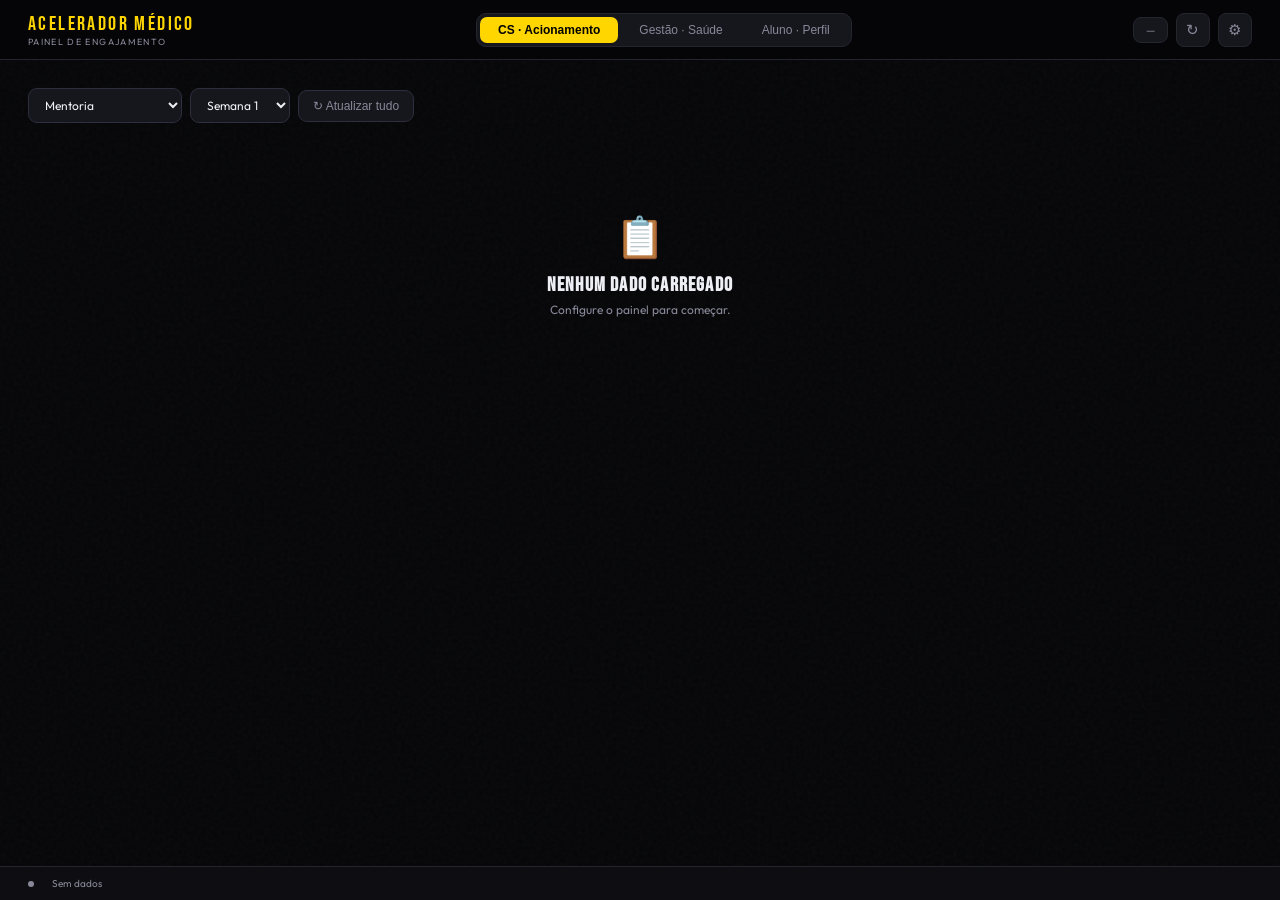
==== commit 2239a1ce: "Add files via upload" ====
--- a/am-painel.html
+++ b/am-painel.html
@@ -6,554 +6,214 @@
 <title>AM · Painel de Engajamento</title>
 <style>
 @import url('https://fonts.googleapis.com/css2?family=Bebas+Neue&family=Outfit:wght@300;400;500;600;700&display=swap');
-
 :root {
-  --bg: #060608;
-  --s1: #0e0e12;
-  --s2: #16161d;
-  --s3: #1e1e28;
-  --border: #252530;
-  --border2: #2e2e3e;
-  --acc: #FFD600;
-  --acc2: #FF4C00;
-  --text: #eeeef5;
-  --sub: #888899;
-  --danger: #FF3355;
-  --warn: #FF9500;
-  --safe: #00E87A;
-  --blue: #4488FF;
-  --radius: 14px;
-}
-
-*, *::before, *::after { box-sizing: border-box; margin: 0; padding: 0; }
-html { scroll-behavior: smooth; }
-
-body {
-  font-family: 'Outfit', sans-serif;
-  background: var(--bg);
-  color: var(--text);
-  min-height: 100vh;
-  overflow-x: hidden;
-}
-
-/* ─── NOISE OVERLAY ─── */
-body::before {
-  content: '';
-  position: fixed;
-  inset: 0;
-  background-image: url("data:image/svg+xml,%3Csvg viewBox='0 0 256 256' xmlns='http://www.w3.org/2000/svg'%3E%3Cfilter id='noise'%3E%3CfeTurbulence type='fractalNoise' baseFrequency='0.9' numOctaves='4' stitchTiles='stitch'/%3E%3C/filter%3E%3Crect width='100%25' height='100%25' filter='url(%23noise)' opacity='0.03'/%3E%3C/svg%3E");
-  pointer-events: none;
-  z-index: 0;
-}
-
-/* ─── LAYOUT ─── */
-.app { position: relative; z-index: 1; }
-
-/* ─── TOPBAR ─── */
-.topbar {
-  display: flex;
-  align-items: center;
-  justify-content: space-between;
-  padding: 0 32px;
-  height: 64px;
-  border-bottom: 1px solid var(--border);
-  background: rgba(6,6,8,.9);
-  backdrop-filter: blur(12px);
-  position: sticky;
-  top: 0;
-  z-index: 50;
-}
-.logo-mark {
-  font-family: 'Bebas Neue', sans-serif;
-  font-size: 22px;
-  letter-spacing: .12em;
-  color: var(--acc);
-  line-height: 1;
-}
-.logo-sub { font-size: 10px; color: var(--sub); letter-spacing: .15em; text-transform: uppercase; }
-
-.nav-tabs {
-  display: flex;
-  gap: 4px;
-  background: var(--s2);
-  border: 1px solid var(--border);
-  padding: 4px;
-  border-radius: 10px;
-}
-.nav-tab {
-  padding: 7px 20px;
-  border-radius: 7px;
-  font-size: 13px;
-  font-weight: 500;
-  cursor: pointer;
-  border: none;
-  background: transparent;
-  color: var(--sub);
-  transition: all .2s;
-  white-space: nowrap;
-}
-.nav-tab.active { background: var(--acc); color: #000; font-weight: 700; }
-.nav-tab:not(.active):hover { color: var(--text); background: var(--s3); }
-
-.topbar-right { display: flex; align-items: center; gap: 12px; }
-.month-badge {
-  font-size: 12px;
-  color: var(--sub);
-  background: var(--s2);
-  border: 1px solid var(--border);
-  padding: 6px 14px;
-  border-radius: 8px;
-}
-.config-btn {
-  background: var(--s2);
-  border: 1px solid var(--border);
-  color: var(--sub);
-  width: 36px; height: 36px;
-  border-radius: 8px;
-  cursor: pointer;
-  font-size: 16px;
-  display: flex; align-items: center; justify-content: center;
-  transition: all .2s;
-}
-.config-btn:hover { color: var(--text); border-color: var(--border2); }
-
-/* ─── VIEWS ─── */
-.view { display: none; padding: 32px; }
-.view.active { display: block; }
-
-/* ─── CONFIG PANEL (modal) ─── */
-.config-overlay {
-  position: fixed; inset: 0;
-  background: rgba(0,0,0,.75);
-  backdrop-filter: blur(8px);
-  z-index: 200;
-  display: none; align-items: center; justify-content: center;
-  padding: 24px;
-}
-.config-overlay.open { display: flex; }
-.config-modal {
-  background: var(--s1);
-  border: 1px solid var(--border2);
-  border-radius: 20px;
-  padding: 36px;
-  width: 100%; max-width: 560px;
-}
-.config-modal h2 {
-  font-family: 'Bebas Neue', sans-serif;
-  font-size: 28px;
-  letter-spacing: .08em;
-  color: var(--acc);
-  margin-bottom: 6px;
-}
-.config-modal p { font-size: 13px; color: var(--sub); margin-bottom: 28px; }
-
-.field { margin-bottom: 20px; }
-.field label { display: block; font-size: 11px; text-transform: uppercase; letter-spacing: .1em; color: var(--sub); margin-bottom: 8px; }
-.field input, .field select {
-  width: 100%;
-  background: var(--s2);
-  border: 1px solid var(--border2);
-  color: var(--text);
-  padding: 12px 16px;
-  border-radius: 10px;
-  font-family: 'Outfit', sans-serif;
-  font-size: 14px;
-  outline: none;
-  transition: border-color .2s;
-}
-.field input:focus, .field select:focus { border-color: var(--acc); }
-.field select option { background: var(--s2); }
-.field-hint { font-size: 11px; color: var(--sub); margin-top: 6px; }
-.field-hint strong { color: var(--acc); }
-
-.btn-row { display: flex; gap: 10px; margin-top: 8px; }
-.btn-primary {
-  flex: 1;
-  background: var(--acc);
-  color: #000;
-  border: none;
-  padding: 13px;
-  border-radius: 10px;
-  font-family: 'Outfit', sans-serif;
-  font-weight: 700;
-  font-size: 14px;
-  cursor: pointer;
-  transition: opacity .2s;
-  letter-spacing: .02em;
-}
-.btn-primary:hover { opacity: .85; }
-.btn-ghost {
-  background: transparent;
-  color: var(--sub);
-  border: 1px solid var(--border2);
-  padding: 13px 20px;
-  border-radius: 10px;
-  font-family: 'Outfit', sans-serif;
-  font-size: 14px;
-  cursor: pointer;
-  transition: all .2s;
-}
-.btn-ghost:hover { color: var(--text); border-color: var(--text); }
-
-/* ─── SECTION HEADING ─── */
-.sec-head {
-  display: flex;
-  align-items: baseline;
-  justify-content: space-between;
-  margin-bottom: 20px;
-}
-.sec-title {
-  font-family: 'Bebas Neue', sans-serif;
-  font-size: 20px;
-  letter-spacing: .1em;
-  color: var(--text);
-}
-.sec-sub { font-size: 12px; color: var(--sub); }
-
-/* ─── CS VIEW: CONTROLS ─── */
-.cs-controls {
-  display: flex;
-  gap: 10px;
-  align-items: center;
-  margin-bottom: 28px;
-  flex-wrap: wrap;
-}
-.cs-controls select {
-  background: var(--s2);
-  border: 1px solid var(--border2);
-  color: var(--text);
-  padding: 9px 14px;
-  border-radius: 10px;
-  font-family: 'Outfit', sans-serif;
-  font-size: 13px;
-  outline: none;
-  cursor: pointer;
-}
-.reload-btn {
-  background: var(--s2);
-  border: 1px solid var(--border2);
-  color: var(--sub);
-  padding: 9px 16px;
-  border-radius: 10px;
-  font-size: 13px;
-  cursor: pointer;
-  transition: all .2s;
-  display: flex; align-items: center; gap: 6px;
-}
-.reload-btn:hover { color: var(--text); border-color: var(--acc); }
-
-/* ─── STAT STRIP ─── */
-.stat-strip {
-  display: grid;
-  grid-template-columns: repeat(4, 1fr);
-  gap: 12px;
-  margin-bottom: 28px;
-}
-@media(max-width:700px){ .stat-strip { grid-template-columns: repeat(2,1fr); } }
-
-.stat-card {
-  background: var(--s1);
-  border: 1px solid var(--border);
-  border-radius: var(--radius);
-  padding: 20px 22px;
-  position: relative;
-  overflow: hidden;
-  transition: border-color .2s;
-}
-.stat-card:hover { border-color: var(--border2); }
-.stat-card-accent {
-  position: absolute; top: 0; left: 0; right: 0; height: 2px;
-}
-.sc-red .stat-card-accent { background: var(--danger); }
-.sc-org .stat-card-accent { background: var(--warn); }
-.sc-pur .stat-card-accent { background: #9966FF; }
-.sc-blu .stat-card-accent { background: var(--blue); }
-
-.stat-num {
-  font-family: 'Bebas Neue', sans-serif;
-  font-size: 48px;
-  line-height: 1;
-  margin-bottom: 2px;
-}
-.sc-red .stat-num { color: var(--danger); }
-.sc-org .stat-num { color: var(--warn); }
-.sc-pur .stat-num { color: #9966FF; }
-.sc-blu .stat-num { color: var(--blue); }
-.stat-lbl { font-size: 12px; color: var(--sub); font-weight: 500; }
-
-/* ─── FILTER PILLS ─── */
-.pills { display: flex; gap: 8px; flex-wrap: wrap; margin-bottom: 18px; }
-.pill {
-  padding: 6px 16px;
-  border-radius: 20px;
-  font-size: 12px;
-  font-weight: 600;
-  cursor: pointer;
-  border: 1px solid var(--border2);
-  background: transparent;
-  color: var(--sub);
-  transition: all .18s;
-  letter-spacing: .02em;
-}
-.pill:hover { color: var(--text); }
-.pill.active { background: var(--acc); color: #000; border-color: var(--acc); }
-
-/* ─── TABLE ─── */
-.tbl-wrap {
-  background: var(--s1);
-  border: 1px solid var(--border);
-  border-radius: var(--radius);
-  overflow: hidden;
-}
-table { width: 100%; border-collapse: collapse; }
-thead th {
-  background: var(--s2);
-  padding: 11px 16px;
-  text-align: left;
-  font-size: 10px;
-  text-transform: uppercase;
-  letter-spacing: .12em;
-  color: var(--sub);
-  font-weight: 600;
-  white-space: nowrap;
-}
-tbody tr {
-  border-top: 1px solid var(--border);
-  cursor: pointer;
-  transition: background .12s;
-}
-tbody tr:hover { background: var(--s2); }
-tbody td { padding: 13px 16px; font-size: 13px; vertical-align: middle; }
-.dr-name { font-weight: 600; font-size: 14px; }
-
-/* badges */
-.badges { display: flex; gap: 5px; flex-wrap: wrap; }
-.b {
-  font-size: 10px; font-weight: 700; padding: 3px 9px;
-  border-radius: 20px; letter-spacing: .04em; white-space: nowrap;
-}
-.b-aus { background: rgba(255,51,85,.12); color: var(--danger); border: 1px solid rgba(255,51,85,.25); }
-.b-cam { background: rgba(255,149,0,.12); color: var(--warn); border: 1px solid rgba(255,149,0,.25); }
-.b-fb  { background: rgba(153,102,255,.12); color: #9966FF; border: 1px solid rgba(153,102,255,.25); }
-.b-vit { background: rgba(68,136,255,.12); color: var(--blue); border: 1px solid rgba(68,136,255,.25); }
-.b-4x  { background: rgba(255,51,85,.2); color: var(--danger); border: 1px solid rgba(255,51,85,.4); }
-
-/* risk bar inline */
-.rbar { display: flex; align-items: center; gap: 8px; }
-.rbar-track { width: 56px; height: 5px; background: var(--s3); border-radius: 3px; overflow: hidden; }
-.rbar-fill { height: 100%; border-radius: 3px; }
-.rbar-txt { font-size: 11px; font-weight: 700; min-width: 28px; }
-.rh .rbar-fill, .rh .rbar-txt { background: var(--danger); color: var(--danger); }
-.rm .rbar-fill, .rm .rbar-txt { background: var(--warn); color: var(--warn); }
-.rl .rbar-fill, .rl .rbar-txt { background: var(--safe); color: var(--safe); }
-
-/* empty / loader */
-.center-msg { text-align: center; padding: 72px 24px; color: var(--sub); }
-.center-msg .icon { font-size: 44px; margin-bottom: 14px; }
-.center-msg h3 { font-family:'Bebas Neue',sans-serif; font-size: 22px; color: var(--text); margin-bottom: 6px; letter-spacing:.06em; }
-.center-msg p { font-size: 13px; }
-.spin { display: inline-block; animation: spin .8s linear infinite; }
-@keyframes spin { to { transform: rotate(360deg); } }
-
-/* ─── MODAL ─── */
-.modal-ov {
-  position: fixed; inset: 0;
-  background: rgba(0,0,0,.8);
-  backdrop-filter: blur(10px);
-  z-index: 100;
-  display: none; align-items: center; justify-content: center;
-  padding: 20px;
-}
-.modal-ov.open { display: flex; }
-.modal {
-  background: var(--s1);
-  border: 1px solid var(--border2);
-  border-radius: 20px;
-  width: 100%; max-width: 660px;
-  max-height: 92vh;
-  overflow-y: auto;
-  padding: 32px;
-  position: relative;
-  animation: slideUp .25s ease;
-}
-@keyframes slideUp { from { transform: translateY(20px); opacity: 0; } to { transform: translateY(0); opacity: 1; } }
-
-.modal-x {
-  position: absolute; top: 20px; right: 20px;
-  background: var(--s2); border: 1px solid var(--border2);
-  color: var(--sub); width: 30px; height: 30px;
-  border-radius: 50%; cursor: pointer; font-size: 14px;
-  display: flex; align-items: center; justify-content: center;
-  transition: all .2s;
-}
-.modal-x:hover { color: var(--text); }
-
-.modal-dr {
-  font-family: 'Bebas Neue', sans-serif;
-  font-size: 32px;
-  letter-spacing: .06em;
-  margin-bottom: 2px;
-}
-.modal-meta { font-size: 12px; color: var(--sub); margin-bottom: 24px; }
-
-/* history dots */
-.hist-row { display: flex; gap: 6px; margin-bottom: 20px; flex-wrap: wrap; }
-.hist-week {
-  background: var(--s2);
-  border: 1px solid var(--border);
-  border-radius: 10px;
-  padding: 10px 14px;
-  font-size: 11px;
-  min-width: 70px;
-}
-.hist-week-lbl { color: var(--sub); font-weight: 600; margin-bottom: 6px; text-transform: uppercase; letter-spacing: .08em; }
-.hist-dots { display: flex; gap: 4px; }
-.dot {
-  width: 16px; height: 16px; border-radius: 4px;
-  display: flex; align-items: center; justify-content: center;
-  font-size: 9px; font-weight: 700;
-}
-.dot-on { background: rgba(0,232,122,.2); color: var(--safe); border: 1px solid rgba(0,232,122,.3); }
-.dot-off { background: rgba(255,51,85,.1); color: rgba(255,51,85,.4); border: 1px solid rgba(255,51,85,.15); }
-.dot-na { background: var(--s3); color: var(--sub); border: 1px solid var(--border); }
-
-.modal-mstats {
-  display: grid; grid-template-columns: repeat(4,1fr); gap: 8px;
-  margin-bottom: 24px;
-}
-.mstat {
-  background: var(--s2); border: 1px solid var(--border); border-radius: 10px;
-  padding: 12px; text-align: center;
-}
-.mstat-v { font-family:'Bebas Neue',sans-serif; font-size: 26px; line-height: 1; }
-.mstat-l { font-size: 9px; color: var(--sub); text-transform: uppercase; letter-spacing: .08em; margin-top: 2px; }
-
-/* msg tabs */
-.msg-tabs { display: flex; gap: 6px; flex-wrap: wrap; margin-bottom: 14px; }
-.mtab {
-  padding: 6px 14px; border-radius: 20px; font-size: 11px; font-weight: 700;
-  cursor: pointer; border: 1px solid var(--border2); background: transparent;
-  color: var(--sub); transition: all .18s; letter-spacing: .03em;
-  text-transform: uppercase;
-}
-.mtab:hover { color: var(--text); }
-.mtab.active { background: var(--acc); color: #000; border-color: var(--acc); }
-
-.msg-box {
-  background: var(--s2); border: 1px solid var(--border2); border-radius: 12px;
-  padding: 20px; font-size: 13px; line-height: 1.75;
-  white-space: pre-wrap; word-break: break-word; display: none;
-}
-.msg-box.active { display: block; }
-.copy-btn {
-  margin-top: 14px; background: transparent;
-  border: 1px solid var(--acc); color: var(--acc);
-  padding: 8px 20px; border-radius: 8px;
-  font-family: 'Outfit', sans-serif; font-weight: 700; font-size: 11px;
-  cursor: pointer; letter-spacing: .06em; text-transform: uppercase;
-  transition: all .2s;
-}
-.copy-btn:hover { background: var(--acc); color: #000; }
-.copy-btn.copied { background: var(--safe); border-color: var(--safe); color: #000; }
-
-/* ─── GESTÃO VIEW ─── */
-.gest-top {
-  display: grid;
-  grid-template-columns: repeat(3, 1fr);
-  gap: 14px;
-  margin-bottom: 32px;
-}
-@media(max-width:700px){ .gest-top { grid-template-columns: 1fr 1fr; } }
-
-.gest-kpi {
-  background: var(--s1); border: 1px solid var(--border);
-  border-radius: var(--radius); padding: 22px;
-}
-.gest-kpi-n {
-  font-family: 'Bebas Neue', sans-serif; font-size: 52px; line-height: 1; color: var(--acc);
-}
-.gest-kpi-l { font-size: 12px; color: var(--sub); margin-top: 2px; font-weight: 500; }
-
-/* engagement chart */
-.chart-wrap {
-  background: var(--s1); border: 1px solid var(--border);
-  border-radius: var(--radius); padding: 24px; margin-bottom: 28px;
-}
-.chart-title { font-size: 12px; color: var(--sub); text-transform: uppercase; letter-spacing: .1em; margin-bottom: 20px; font-weight: 600; }
-.chart-bars { display: flex; align-items: flex-end; gap: 14px; height: 120px; }
-.chart-col { flex: 1; display: flex; flex-direction: column; align-items: center; gap: 6px; }
-.chart-bar-wrap { flex: 1; width: 100%; display: flex; align-items: flex-end; }
-.chart-bar {
-  width: 100%; border-radius: 5px 5px 0 0;
-  background: var(--acc);
-  transition: height .6s ease;
-  min-height: 4px;
-  opacity: .85;
-  position: relative;
-}
-.chart-bar:hover { opacity: 1; }
-.chart-bar-val {
-  position: absolute; top: -22px; left: 50%; transform: translateX(-50%);
-  font-size: 11px; font-weight: 700; color: var(--acc); white-space: nowrap;
-}
-.chart-lbl { font-size: 10px; color: var(--sub); text-align: center; white-space: nowrap; }
-
-/* risk ranking */
-.risk-grid {
-  display: grid;
-  grid-template-columns: repeat(auto-fill, minmax(220px, 1fr));
-  gap: 12px;
-  margin-bottom: 32px;
-}
-.risk-card {
-  background: var(--s1); border: 1px solid var(--border);
-  border-radius: var(--radius); padding: 20px; cursor: pointer;
-  transition: border-color .2s, transform .15s;
-}
-.risk-card:hover { transform: translateY(-2px); border-color: var(--border2); }
-.risk-card.r-h { border-left: 3px solid var(--danger); }
-.risk-card.r-m { border-left: 3px solid var(--warn); }
-.risk-card.r-l { border-left: 3px solid var(--safe); }
-.rc-name { font-weight: 600; font-size: 13px; margin-bottom: 8px; }
-.rc-score {
-  font-family: 'Bebas Neue', sans-serif; font-size: 38px; line-height: 1; margin-bottom: 4px;
-}
-.r-h .rc-score { color: var(--danger); }
-.r-m .rc-score { color: var(--warn); }
-.r-l .rc-score { color: var(--safe); }
-.rc-detail { font-size: 11px; color: var(--sub); line-height: 1.6; }
-
-/* ─── STATUS BAR ─── */
-.statusbar {
-  position: fixed; bottom: 0; left: 0; right: 0;
-  height: 36px; background: var(--s1);
-  border-top: 1px solid var(--border);
-  display: flex; align-items: center;
-  padding: 0 32px; gap: 24px;
-  font-size: 11px; color: var(--sub); z-index: 40;
-}
-.statusbar .dot-live {
-  width: 7px; height: 7px; border-radius: 50%; background: var(--safe);
-  box-shadow: 0 0 6px var(--safe); margin-right: -16px;
-}
-.statusbar .dot-off-line {
-  width: 7px; height: 7px; border-radius: 50%; background: var(--sub);
-  margin-right: -16px;
-}
-
-/* ─── NOTICE ─── */
-.notice {
-  background: rgba(255,214,0,.07); border: 1px solid rgba(255,214,0,.2);
-  border-radius: 10px; padding: 12px 16px; font-size: 12px;
-  color: rgba(255,214,0,.8); margin-bottom: 24px; display: none;
-}
-.notice.show { display: block; }
+  --bg:#060608;--s1:#0e0e12;--s2:#16161d;--s3:#1e1e28;
+  --border:#252530;--border2:#2e2e3e;
+  --acc:#FFD600;--text:#eeeef5;--sub:#888899;
+  --danger:#FF3355;--warn:#FF9500;--safe:#00E87A;--blue:#4488FF;
+  --radius:14px;
+}
+*,*::before,*::after{box-sizing:border-box;margin:0;padding:0;}
+body{font-family:'Outfit',sans-serif;background:var(--bg);color:var(--text);min-height:100vh;overflow-x:hidden;}
+body::before{content:'';position:fixed;inset:0;background-image:url("data:image/svg+xml,%3Csvg viewBox='0 0 256 256' xmlns='http://www.w3.org/2000/svg'%3E%3Cfilter id='n'%3E%3CfeTurbulence type='fractalNoise' baseFrequency='0.9' numOctaves='4' stitchTiles='stitch'/%3E%3C/filter%3E%3Crect width='100%25' height='100%25' filter='url(%23n)' opacity='0.03'/%3E%3C/svg%3E");pointer-events:none;z-index:0;}
+.app{position:relative;z-index:1;}
+
+.topbar{display:flex;align-items:center;justify-content:space-between;padding:0 28px;height:60px;border-bottom:1px solid var(--border);background:rgba(6,6,8,.96);backdrop-filter:blur(12px);position:sticky;top:0;z-index:50;}
+.logo-mark{font-family:'Bebas Neue',sans-serif;font-size:20px;letter-spacing:.12em;color:var(--acc);}
+.logo-sub{font-size:9px;color:var(--sub);letter-spacing:.15em;text-transform:uppercase;}
+.nav-tabs{display:flex;gap:3px;background:var(--s2);border:1px solid var(--border);padding:3px;border-radius:10px;}
+.nav-tab{padding:6px 18px;border-radius:7px;font-size:12px;font-weight:500;cursor:pointer;border:none;background:transparent;color:var(--sub);transition:all .2s;white-space:nowrap;}
+.nav-tab.active{background:var(--acc);color:#000;font-weight:700;}
+.nav-tab:not(.active):hover{color:var(--text);background:var(--s3);}
+.topbar-right{display:flex;align-items:center;gap:8px;}
+.month-badge{font-size:11px;color:var(--sub);background:var(--s2);border:1px solid var(--border);padding:5px 12px;border-radius:8px;}
+.icon-btn{background:var(--s2);border:1px solid var(--border);color:var(--sub);width:34px;height:34px;border-radius:8px;cursor:pointer;font-size:15px;display:flex;align-items:center;justify-content:center;transition:all .2s;}
+.icon-btn:hover{color:var(--text);border-color:var(--border2);}
+
+.view{display:none;padding:28px;padding-bottom:64px;}
+.view.active{display:block;}
+
+.ov{position:fixed;inset:0;background:rgba(0,0,0,.82);backdrop-filter:blur(8px);z-index:200;display:none;align-items:center;justify-content:center;padding:20px;}
+.ov.open{display:flex;}
+.modal-box{background:var(--s1);border:1px solid var(--border2);border-radius:20px;padding:32px;width:100%;max-width:540px;animation:su .2s ease;}
+@keyframes su{from{transform:translateY(14px);opacity:0;}to{transform:translateY(0);opacity:1;}}
+.modal-box h2{font-family:'Bebas Neue',sans-serif;font-size:26px;letter-spacing:.08em;color:var(--acc);margin-bottom:4px;}
+.modal-box p{font-size:12px;color:var(--sub);margin-bottom:24px;line-height:1.6;}
+.field{margin-bottom:16px;}
+.field label{display:block;font-size:10px;text-transform:uppercase;letter-spacing:.1em;color:var(--sub);margin-bottom:6px;}
+.field input{width:100%;background:var(--s2);border:1px solid var(--border2);color:var(--text);padding:11px 14px;border-radius:9px;font-family:'Outfit',sans-serif;font-size:13px;outline:none;transition:border-color .2s;}
+.field input:focus{border-color:var(--acc);}
+.hint{font-size:10px;color:var(--sub);margin-top:4px;}
+.hint strong{color:var(--acc);}
+.btn-row{display:flex;gap:8px;margin-top:6px;}
+.btn-primary{flex:1;background:var(--acc);color:#000;border:none;padding:12px;border-radius:9px;font-family:'Outfit',sans-serif;font-weight:700;font-size:13px;cursor:pointer;transition:opacity .2s;}
+.btn-primary:hover{opacity:.85;}
+.btn-ghost{background:transparent;color:var(--sub);border:1px solid var(--border2);padding:12px 18px;border-radius:9px;font-family:'Outfit',sans-serif;font-size:13px;cursor:pointer;}
+
+.notice{background:rgba(255,214,0,.07);border:1px solid rgba(255,214,0,.2);border-radius:9px;padding:11px 14px;font-size:11px;color:rgba(255,214,0,.8);margin-bottom:20px;display:none;}
+.notice.show{display:block;}
+
+.controls{display:flex;gap:8px;align-items:center;margin-bottom:24px;flex-wrap:wrap;}
+.controls select{background:var(--s2);border:1px solid var(--border2);color:var(--text);padding:8px 12px;border-radius:9px;font-family:'Outfit',sans-serif;font-size:12px;outline:none;cursor:pointer;}
+.reload-btn{background:var(--s2);border:1px solid var(--border2);color:var(--sub);padding:8px 14px;border-radius:9px;font-size:12px;cursor:pointer;transition:all .2s;}
+.reload-btn:hover{color:var(--text);border-color:var(--acc);}
+
+/* STAT STRIP — 5 cards now */
+.stat-strip{display:grid;grid-template-columns:repeat(5,1fr);gap:10px;margin-bottom:24px;}
+@media(max-width:800px){.stat-strip{grid-template-columns:repeat(3,1fr);}}
+@media(max-width:500px){.stat-strip{grid-template-columns:repeat(2,1fr);}}
+.stat-card{background:var(--s1);border:1px solid var(--border);border-radius:var(--radius);padding:16px 18px;}
+.sc-acc{border-top:2px solid var(--acc);}
+.sc-red{border-top:2px solid var(--danger);}
+.sc-org{border-top:2px solid var(--warn);}
+.sc-blu{border-top:2px solid var(--blue);}
+.sc-grn{border-top:2px solid var(--safe);}
+.stat-num{font-family:'Bebas Neue',sans-serif;font-size:40px;line-height:1;margin-bottom:2px;}
+.sc-acc .stat-num{color:var(--acc);}
+.sc-red .stat-num{color:var(--danger);}
+.sc-org .stat-num{color:var(--warn);}
+.sc-blu .stat-num{color:var(--blue);}
+.sc-grn .stat-num{color:var(--safe);}
+.stat-lbl{font-size:10px;color:var(--sub);font-weight:500;}
+
+.pills{display:flex;gap:6px;flex-wrap:wrap;margin-bottom:16px;}
+.pill{padding:5px 14px;border-radius:20px;font-size:11px;font-weight:600;cursor:pointer;border:1px solid var(--border2);background:transparent;color:var(--sub);transition:all .18s;}
+.pill:hover{color:var(--text);}
+.pill.active{background:var(--acc);color:#000;border-color:var(--acc);}
+
+.tbl-wrap{background:var(--s1);border:1px solid var(--border);border-radius:var(--radius);overflow:hidden;margin-bottom:24px;}
+table{width:100%;border-collapse:collapse;}
+thead th{background:var(--s2);padding:10px 14px;text-align:left;font-size:9px;text-transform:uppercase;letter-spacing:.12em;color:var(--sub);font-weight:600;}
+tbody tr{border-top:1px solid var(--border);cursor:pointer;transition:background .12s;}
+tbody tr:hover{background:var(--s2);}
+tbody td{padding:12px 14px;font-size:12px;vertical-align:middle;}
+.dr-name{font-weight:600;font-size:13px;}
+.dr-sub{font-size:10px;color:var(--sub);margin-top:2px;}
+
+.badges{display:flex;gap:4px;flex-wrap:wrap;}
+.b{font-size:9px;font-weight:700;padding:2px 8px;border-radius:20px;letter-spacing:.04em;white-space:nowrap;}
+.b-aus{background:rgba(255,51,85,.12);color:var(--danger);border:1px solid rgba(255,51,85,.25);}
+.b-cam{background:rgba(255,149,0,.12);color:var(--warn);border:1px solid rgba(255,149,0,.25);}
+.b-fb{background:rgba(153,102,255,.12);color:#9966FF;border:1px solid rgba(153,102,255,.25);}
+.b-vit{background:rgba(68,136,255,.12);color:var(--blue);border:1px solid rgba(68,136,255,.25);}
+.b-4x{background:rgba(255,51,85,.2);color:var(--danger);border:1px solid rgba(255,51,85,.4);}
+
+.rbar{display:flex;align-items:center;gap:6px;}
+.rbar-track{width:50px;height:4px;background:var(--s3);border-radius:3px;overflow:hidden;}
+.rbar-fill{height:100%;border-radius:3px;}
+.rh .rbar-fill,.rh .rbar-txt{background:var(--danger);color:var(--danger);}
+.rm .rbar-fill,.rm .rbar-txt{background:var(--warn);color:var(--warn);}
+.rl .rbar-fill,.rl .rbar-txt{background:var(--safe);color:var(--safe);}
+.rbar-txt{font-size:10px;font-weight:700;min-width:28px;}
+
+/* GESTÃO */
+.gest-kpis{display:grid;grid-template-columns:repeat(4,1fr);gap:12px;margin-bottom:24px;}
+@media(max-width:800px){.gest-kpis{grid-template-columns:repeat(2,1fr);}}
+.gest-kpi{background:var(--s1);border:1px solid var(--border);border-radius:var(--radius);padding:20px;}
+.gest-kpi-n{font-family:'Bebas Neue',sans-serif;font-size:48px;line-height:1;color:var(--acc);}
+.gest-kpi-l{font-size:11px;color:var(--sub);margin-top:2px;}
+
+/* WEEK COMPARISON CARDS */
+.week-compare{display:grid;grid-template-columns:repeat(auto-fill,minmax(200px,1fr));gap:12px;margin-bottom:24px;}
+.wcard{background:var(--s1);border:1px solid var(--border);border-radius:var(--radius);padding:18px;}
+.wcard-title{font-size:10px;text-transform:uppercase;letter-spacing:.1em;color:var(--sub);font-weight:600;margin-bottom:12px;}
+.wcard-weeks{display:flex;gap:8px;align-items:flex-end;}
+.wweek{flex:1;text-align:center;}
+.wweek-bar-wrap{height:60px;display:flex;align-items:flex-end;justify-content:center;margin-bottom:4px;}
+.wweek-bar{width:28px;border-radius:4px 4px 0 0;min-height:3px;transition:height .3s;}
+.wweek-pct{font-family:'Bebas Neue',sans-serif;font-size:16px;line-height:1;}
+.wweek-lbl{font-size:9px;color:var(--sub);}
+.wcard-delta{margin-top:10px;font-size:11px;font-weight:600;padding:4px 10px;border-radius:20px;display:inline-block;}
+.delta-up{background:rgba(0,232,122,.12);color:var(--safe);}
+.delta-dn{background:rgba(255,51,85,.12);color:var(--danger);}
+.delta-eq{background:rgba(136,136,153,.1);color:var(--sub);}
+
+.charts-grid{display:grid;grid-template-columns:1fr 1fr;gap:16px;margin-bottom:24px;}
+@media(max-width:700px){.charts-grid{grid-template-columns:1fr;}}
+.chart-wrap{background:var(--s1);border:1px solid var(--border);border-radius:var(--radius);padding:20px;}
+.chart-title{font-size:10px;color:var(--sub);text-transform:uppercase;letter-spacing:.1em;margin-bottom:16px;font-weight:600;}
+.chart-bars{display:flex;align-items:flex-end;gap:10px;height:110px;}
+.chart-col{flex:1;display:flex;flex-direction:column;align-items:center;gap:5px;}
+.chart-bar-wrap{flex:1;width:100%;display:flex;align-items:flex-end;}
+.chart-bar{width:100%;border-radius:4px 4px 0 0;opacity:.85;min-height:4px;position:relative;}
+.chart-bar:hover{opacity:1;}
+.chart-bar-val{position:absolute;top:-20px;left:50%;transform:translateX(-50%);font-size:10px;font-weight:700;white-space:nowrap;}
+.chart-lbl{font-size:9px;color:var(--sub);text-align:center;}
+
+.sec-head{display:flex;align-items:baseline;justify-content:space-between;margin-bottom:14px;}
+.sec-title{font-family:'Bebas Neue',sans-serif;font-size:18px;letter-spacing:.1em;}
+.sec-sub{font-size:11px;color:var(--sub);}
+
+.risk-grid{display:grid;grid-template-columns:repeat(auto-fill,minmax(190px,1fr));gap:10px;margin-bottom:24px;}
+.risk-card{background:var(--s1);border:1px solid var(--border);border-radius:var(--radius);padding:18px;cursor:pointer;transition:border-color .2s,transform .15s;}
+.risk-card:hover{transform:translateY(-2px);}
+.r-h{border-left:3px solid var(--danger);}
+.r-m{border-left:3px solid var(--warn);}
+.r-l{border-left:3px solid var(--safe);}
+.rc-name{font-weight:600;font-size:12px;margin-bottom:3px;}
+.rc-sub{font-size:10px;color:var(--sub);margin-bottom:7px;}
+.rc-score{font-family:'Bebas Neue',sans-serif;font-size:36px;line-height:1;margin-bottom:3px;}
+.r-h .rc-score{color:var(--danger);}
+.r-m .rc-score{color:var(--warn);}
+.r-l .rc-score{color:var(--safe);}
+.rc-detail{font-size:10px;color:var(--sub);line-height:1.6;}
+
+/* ALUNO */
+.profile-search{margin-bottom:20px;}
+.profile-search input{width:100%;background:var(--s2);border:1px solid var(--border2);color:var(--text);padding:11px 14px;border-radius:9px;font-family:'Outfit',sans-serif;font-size:13px;outline:none;transition:border-color .2s;}
+.profile-search input:focus{border-color:var(--acc);}
+.profile-results{display:grid;grid-template-columns:repeat(auto-fill,minmax(190px,1fr));gap:10px;}
+.profile-card{background:var(--s1);border:1px solid var(--border);border-radius:var(--radius);padding:16px;cursor:pointer;transition:border-color .2s;}
+.profile-card:hover{border-color:var(--acc);}
+.pc-name{font-weight:600;font-size:13px;margin-bottom:2px;}
+.pc-sub{font-size:10px;color:var(--sub);margin-bottom:8px;}
+.pc-bar{height:3px;background:var(--s3);border-radius:2px;overflow:hidden;margin-bottom:4px;}
+.pc-bar-fill{height:100%;border-radius:2px;}
+.pc-pct{font-size:10px;}
+
+/* DR MODAL */
+.dr-modal{background:var(--s1);border:1px solid var(--border2);border-radius:20px;width:100%;max-width:680px;max-height:92vh;overflow-y:auto;padding:28px;position:relative;animation:su .2s ease;}
+.modal-x{position:absolute;top:18px;right:18px;background:var(--s2);border:1px solid var(--border2);color:var(--sub);width:28px;height:28px;border-radius:50%;cursor:pointer;font-size:13px;display:flex;align-items:center;justify-content:center;}
+.modal-x:hover{color:var(--text);}
+.modal-dr{font-family:'Bebas Neue',sans-serif;font-size:28px;letter-spacing:.06em;margin-bottom:2px;}
+.modal-meta{font-size:11px;color:var(--sub);margin-bottom:18px;}
+.hist-row{display:flex;gap:5px;margin-bottom:18px;flex-wrap:wrap;}
+.hist-week{background:var(--s2);border:1px solid var(--border);border-radius:9px;padding:9px 12px;font-size:10px;}
+.hist-lbl{color:var(--sub);font-weight:600;margin-bottom:5px;text-transform:uppercase;letter-spacing:.08em;}
+.hist-dots{display:flex;gap:3px;}
+.dot{width:15px;height:15px;border-radius:4px;display:flex;align-items:center;justify-content:center;font-size:8px;font-weight:700;}
+.dot-on{background:rgba(0,232,122,.2);color:var(--safe);border:1px solid rgba(0,232,122,.3);}
+.dot-off{background:rgba(255,51,85,.1);color:rgba(255,51,85,.5);border:1px solid rgba(255,51,85,.2);}
+.dot-na{background:var(--s3);color:var(--sub);border:1px solid var(--border);}
+.mstats{display:grid;grid-template-columns:repeat(4,1fr);gap:7px;margin-bottom:20px;}
+.mstat{background:var(--s2);border:1px solid var(--border);border-radius:9px;padding:10px;text-align:center;}
+.mstat-v{font-family:'Bebas Neue',sans-serif;font-size:24px;line-height:1;}
+.mstat-l{font-size:8px;color:var(--sub);text-transform:uppercase;letter-spacing:.08em;margin-top:2px;}
+.msg-tabs{display:flex;gap:5px;flex-wrap:wrap;margin-bottom:12px;}
+.mtab{padding:5px 12px;border-radius:20px;font-size:10px;font-weight:700;cursor:pointer;border:1px solid var(--border2);background:transparent;color:var(--sub);transition:all .18s;text-transform:uppercase;letter-spacing:.03em;}
+.mtab:hover{color:var(--text);}
+.mtab.active{background:var(--acc);color:#000;border-color:var(--acc);}
+.msg-box{background:var(--s2);border:1px solid var(--border2);border-radius:11px;padding:18px;font-size:12px;line-height:1.75;white-space:pre-wrap;word-break:break-word;display:none;}
+.msg-box.active{display:block;}
+.copy-btn{margin-top:12px;background:transparent;border:1px solid var(--acc);color:var(--acc);padding:7px 18px;border-radius:7px;font-family:'Outfit',sans-serif;font-weight:700;font-size:10px;cursor:pointer;letter-spacing:.06em;text-transform:uppercase;transition:all .2s;}
+.copy-btn:hover{background:var(--acc);color:#000;}
+.copy-btn.copied{background:var(--safe);border-color:var(--safe);color:#000;}
+
+.statusbar{position:fixed;bottom:0;left:0;right:0;height:34px;background:var(--s1);border-top:1px solid var(--border);display:flex;align-items:center;padding:0 28px;gap:18px;font-size:10px;color:var(--sub);z-index:40;}
+.s-dot{width:6px;height:6px;border-radius:50%;flex-shrink:0;}
+.s-live{background:var(--safe);box-shadow:0 0 5px var(--safe);}
+.s-off{background:var(--sub);}
+.center-msg{text-align:center;padding:64px 24px;color:var(--sub);}
+.center-msg .icon{font-size:40px;margin-bottom:12px;}
+.center-msg h3{font-family:'Bebas Neue',sans-serif;font-size:20px;color:var(--text);margin-bottom:5px;letter-spacing:.06em;}
+.center-msg p{font-size:12px;}
+.turma-m{font-size:9px;font-weight:700;padding:2px 7px;border-radius:10px;background:rgba(255,214,0,.12);color:var(--acc);border:1px solid rgba(255,214,0,.25);}
+.turma-t{font-size:9px;font-weight:700;padding:2px 7px;border-radius:10px;background:rgba(68,136,255,.12);color:var(--blue);border:1px solid rgba(68,136,255,.25);}
 </style>
 </head>
 <body>
 <div class="app">
 
-<!-- TOPBAR -->
 <nav class="topbar">
   <div>
     <div class="logo-mark">Acelerador Médico</div>
@@ -561,49 +221,61 @@
   </div>
   <div class="nav-tabs">
     <button class="nav-tab active" onclick="switchView('cs',this)">CS · Acionamento</button>
-    <button class="nav-tab" onclick="switchView('gest',this)">Gestão · Visão Geral</button>
+    <button class="nav-tab" onclick="switchView('gest',this)">Gestão · Saúde</button>
+    <button class="nav-tab" onclick="switchView('aluno',this)">Aluno · Perfil</button>
   </div>
   <div class="topbar-right">
     <div class="month-badge" id="monthBadge">—</div>
-    <button class="config-btn" onclick="openConfig()" title="Configurar planilha">⚙</button>
+    <button class="icon-btn" onclick="reloadAll()" title="Atualizar tudo">↻</button>
+    <button class="icon-btn" onclick="openConfig()" title="Configurações">⚙</button>
   </div>
 </nav>
 
-<!-- ═══════ CONFIG MODAL ═══════ -->
-<div class="config-overlay" id="configOv" onclick="configOvClick(event)">
-  <div class="config-modal">
-    <h2>Configurar Planilha</h2>
-    <p>Cole o ID da planilha do mês. Ela precisa estar com acesso "Qualquer pessoa com link pode visualizar".</p>
-
+<!-- CONFIG -->
+<div class="ov" id="cfgOv" onclick="ovClick(event,'cfgOv')">
+  <div class="modal-box">
+    <h2>Configurar Painel</h2>
+    <p>Preencha uma vez por mês. Fica salvo no navegador.</p>
     <div class="field">
-      <label>ID da Planilha Google Sheets</label>
-      <input type="text" id="cfgSheetId" placeholder="1BxiMVs0XRA5nFMdKvBdBZjgmUUqptlbs74OgVE2upms" />
-      <div class="field-hint">URL: docs.google.com/spreadsheets/d/<strong>ID_AQUI</strong>/edit</div>
+      <label>Monday.com — API Token</label>
+      <input type="password" id="cfgToken" placeholder="eyJhbGci..." autocomplete="off"/>
     </div>
     <div class="field">
-      <label>Mês de referência</label>
-      <input type="month" id="cfgMonth" />
+      <label>Google Sheets — ID da Planilha do Mês</label>
+      <input type="text" id="cfgSheet" placeholder="1BxiMVs0XRA5nFMdKvBdBZjgmUUqptlbs74OgVE2upms"/>
+      <div class="hint">URL: docs.google.com/spreadsheets/d/<strong>ID_AQUI</strong>/edit</div>
+    </div>
+    <div class="field">
+      <label>Mês de Referência</label>
+      <input type="month" id="cfgMonth"/>
     </div>
     <div class="btn-row">
       <button class="btn-primary" onclick="saveConfig()">Salvar e Carregar</button>
-      <button class="btn-ghost" onclick="closeConfig()">Cancelar</button>
+      <button class="btn-ghost" onclick="closeOv('cfgOv')">Cancelar</button>
     </div>
   </div>
 </div>
 
-<!-- ═══════ CS VIEW ═══════ -->
+<!-- CS VIEW -->
 <div class="view active" id="view-cs">
-
-  <div class="notice" id="noConfigNotice">
-    ⚙ Configure a planilha do mês clicando no botão <strong>⚙</strong> no canto superior direito.
-  </div>
-
-  <div class="cs-controls">
+  <div class="notice" id="csNotice">⚙ Configure a planilha e o token do Monday clicando em <strong>⚙</strong>.</div>
+  <div class="controls">
     <select id="csTab" onchange="csLoad()">
-      <option value="Mentoria">Mentoria</option>
-      <option value="Hotseat">Hotseat</option>
-      <option value="Master">Master</option>
-      <option value="Especialidades">Especialidades</option>
+      <optgroup label="Aulas Gerais">
+        <option value="Mentoria">Mentoria</option>
+        <option value="Hotseat">Hotseat</option>
+        <option value="Master">Master (exclusivo)</option>
+      </optgroup>
+      <optgroup label="Especialidades">
+        <option value="Dermato">Dermato</option>
+        <option value="Oftalmo">Oftalmo</option>
+        <option value="Ortoped">Ortoped</option>
+        <option value="Psiquiatras">Psiquiatras</option>
+        <option value="Gestores">Gestores</option>
+        <option value="Emagrecimento 1">Emagrecimento 1</option>
+        <option value="Emagrecimento 2">Emagrecimento 2</option>
+        <option value="Retomada">Retomada</option>
+      </optgroup>
     </select>
     <select id="csWeek" onchange="csLoad()">
       <option value="1">Semana 1</option>
@@ -612,19 +284,18 @@
       <option value="4">Semana 4</option>
       <option value="5">Semana 5</option>
     </select>
-    <button class="reload-btn" onclick="csLoad()">↻ Atualizar</button>
-  </div>
-
+    <button class="reload-btn" onclick="reloadAll()">↻ Atualizar tudo</button>
+  </div>
   <div class="stat-strip" id="csStats" style="display:none">
-    <div class="stat-card sc-red"><div class="stat-card-accent"></div><div class="stat-num" id="sAus">0</div><div class="stat-lbl">Ausentes</div></div>
-    <div class="stat-card sc-org"><div class="stat-card-accent"></div><div class="stat-num" id="sCam">0</div><div class="stat-lbl">Sem câmera</div></div>
-    <div class="stat-card sc-pur"><div class="stat-card-accent"></div><div class="stat-num" id="sFb">0</div><div class="stat-lbl">Sem feedback</div></div>
-    <div class="stat-card sc-blu"><div class="stat-card-accent"></div><div class="stat-num" id="sVit">0</div><div class="stat-lbl">Sem vitória</div></div>
-  </div>
-
+    <div class="stat-card sc-acc"><div class="stat-num" id="sTot">0</div><div class="stat-lbl">Total alunos</div></div>
+    <div class="stat-card sc-grn"><div class="stat-num" id="sPre">0</div><div class="stat-lbl">Presentes</div></div>
+    <div class="stat-card sc-red"><div class="stat-num" id="sAus">0</div><div class="stat-lbl">Ausentes</div></div>
+    <div class="stat-card sc-org"><div class="stat-num" id="sCam">0</div><div class="stat-lbl">Sem câmera</div></div>
+    <div class="stat-card sc-blu"><div class="stat-num" id="sVit">0</div><div class="stat-lbl">Sem vitória</div></div>
+  </div>
   <div id="csMain" style="display:none">
-    <div class="pills" id="csPills">
-      <button class="pill active" onclick="setPill('todos',this)">Todos</button>
+    <div class="pills">
+      <button class="pill active" onclick="setPill('todos',this)">Todos para acionar</button>
       <button class="pill" onclick="setPill('ausente',this)">❌ Ausentes</button>
       <button class="pill" onclick="setPill('camera',this)">📷 Sem câmera</button>
       <button class="pill" onclick="setPill('feedback',this)">💬 Sem feedback</button>
@@ -632,746 +303,767 @@
     </div>
     <div class="tbl-wrap">
       <table>
-        <thead>
-          <tr>
-            <th>Médico</th>
-            <th>Motivos</th>
-            <th>Aus. seguidas</th>
-            <th>Risco</th>
-          </tr>
-        </thead>
+        <thead><tr><th>Médico</th><th>Turma</th><th>Motivos</th><th>Aus. seguidas</th><th>Risco</th></tr></thead>
         <tbody id="csTbody"></tbody>
       </table>
     </div>
   </div>
-
   <div id="csEmpty" class="center-msg">
-    <div class="icon">📋</div>
-    <h3>Nenhum dado carregado</h3>
-    <p>Configure a planilha do mês para começar.</p>
+    <div class="icon">📋</div><h3>Nenhum dado carregado</h3><p>Configure o painel para começar.</p>
   </div>
 </div>
 
-<!-- ═══════ GESTÃO VIEW ═══════ -->
+<!-- GESTÃO VIEW -->
 <div class="view" id="view-gest">
-
-  <div class="notice" id="gestNotice">
-    ⚙ Configure a planilha do mês clicando no botão <strong>⚙</strong> no canto superior direito.
-  </div>
-
+  <div class="notice" id="gestNotice">⚙ Configure o painel clicando em <strong>⚙</strong>.</div>
   <div id="gestContent" style="display:none">
-
-    <div class="gest-top">
-      <div class="gest-kpi"><div class="gest-kpi-n" id="gTotal">—</div><div class="gest-kpi-l">Médicos no Master</div></div>
-      <div class="gest-kpi"><div class="gest-kpi-n" id="gEngRate" style="color:var(--safe)">—</div><div class="gest-kpi-l">Taxa de engajamento</div></div>
-      <div class="gest-kpi"><div class="gest-kpi-n" id="gAtRisk" style="color:var(--danger)">—</div><div class="gest-kpi-l">Em risco alto</div></div>
-    </div>
-
-    <div class="chart-wrap">
-      <div class="chart-title">Presença por Semana — Master</div>
-      <div class="chart-bars" id="gestChart"></div>
+    <div class="gest-kpis">
+      <div class="gest-kpi"><div class="gest-kpi-n" id="gTotal">—</div><div class="gest-kpi-l">Total de alunos</div></div>
+      <div class="gest-kpi"><div class="gest-kpi-n" id="gEng" style="color:var(--safe)">—</div><div class="gest-kpi-l">Engajamento geral</div></div>
+      <div class="gest-kpi"><div class="gest-kpi-n" id="gRisk" style="color:var(--danger)">—</div><div class="gest-kpi-l">Em risco alto</div></div>
+      <div class="gest-kpi"><div class="gest-kpi-n" id="gAbsent" style="color:var(--warn)">—</div><div class="gest-kpi-l">Ausentes esta semana</div></div>
+    </div>
+
+    <!-- WEEK COMPARISON CARDS -->
+    <div class="sec-head">
+      <div class="sec-title">Comparativo Semanal</div>
+      <div class="sec-sub">Presença semana a semana por turma</div>
+    </div>
+    <div class="week-compare" id="weekCompare"></div>
+
+    <div class="charts-grid">
+      <div class="chart-wrap"><div class="chart-title">Evolução — Master</div><div class="chart-bars" id="chartMaster"></div></div>
+      <div class="chart-wrap"><div class="chart-title">Evolução — Mentoria</div><div class="chart-bars" id="chartMentoria"></div></div>
     </div>
 
     <div class="sec-head">
       <div class="sec-title">Ranking de Risco</div>
-      <div class="sec-sub">Baseado em presença cruzada entre todas as aulas</div>
+      <div class="sec-sub">Score cruzado — todas as aulas</div>
     </div>
     <div class="risk-grid" id="gestRisk"></div>
 
-    <div class="sec-head">
-      <div class="sec-title">Engajamento por Aula</div>
-    </div>
-    <div class="tbl-wrap" style="margin-bottom:60px">
+    <div class="sec-head"><div class="sec-title">Engajamento por Aula</div></div>
+    <div class="tbl-wrap">
       <table>
-        <thead>
-          <tr>
-            <th>Aula</th>
-            <th>Presença S1</th>
-            <th>Presença S2</th>
-            <th>Presença S3</th>
-            <th>Presença S4</th>
-            <th>Tendência</th>
-          </tr>
-        </thead>
+        <thead><tr><th>Aula</th><th>S1</th><th>S2</th><th>S3</th><th>S4</th><th>Tendência</th></tr></thead>
         <tbody id="gestTabTbody"></tbody>
       </table>
     </div>
   </div>
-
   <div id="gestEmpty" class="center-msg">
-    <div class="icon">📊</div>
-    <h3>Nenhum dado carregado</h3>
-    <p>Configure a planilha do mês para ver a visão de gestão.</p>
+    <div class="icon">📊</div><h3>Nenhum dado carregado</h3><p>Configure o painel para ver a visão de gestão.</p>
   </div>
 </div>
 
-<!-- ═══════ DR MODAL ═══════ -->
-<div class="modal-ov" id="modalOv" onclick="modalOvClick(event)">
-  <div class="modal">
-    <button class="modal-x" onclick="closeModal()">✕</button>
-    <div class="modal-dr" id="mDrName"></div>
+<!-- ALUNO VIEW -->
+<div class="view" id="view-aluno">
+  <div class="notice" id="alunoNotice">⚙ Configure o painel clicando em <strong>⚙</strong>.</div>
+  <div id="alunoContent" style="display:none">
+    <div class="profile-search">
+      <input type="text" id="searchInput" placeholder="Buscar médico pelo nome..." oninput="renderProfiles()"/>
+    </div>
+    <div class="profile-results" id="profileGrid"></div>
+  </div>
+  <div id="alunoEmpty" class="center-msg">
+    <div class="icon">👤</div><h3>Nenhum dado carregado</h3><p>Configure o painel para ver os perfis.</p>
+  </div>
+</div>
+
+<!-- DR MODAL -->
+<div class="ov" id="drOv" onclick="ovClick(event,'drOv')">
+  <div class="dr-modal">
+    <button class="modal-x" onclick="closeOv('drOv')">✕</button>
+    <div class="modal-dr" id="mName"></div>
     <div class="modal-meta" id="mMeta"></div>
     <div class="hist-row" id="mHist"></div>
-    <div class="modal-mstats" id="mStats"></div>
-    <div style="font-size:10px;text-transform:uppercase;letter-spacing:.1em;color:var(--sub);margin-bottom:10px;font-weight:700;">Mensagens</div>
+    <div class="mstats" id="mStats"></div>
+    <div style="font-size:9px;text-transform:uppercase;letter-spacing:.1em;color:var(--sub);margin-bottom:9px;font-weight:700;">Mensagens prontas</div>
     <div class="msg-tabs" id="mTabs"></div>
     <div id="mBoxes"></div>
   </div>
 </div>
 
-<!-- STATUSBAR -->
-<div class="statusbar" id="statusbar">
-  <div class="dot-off-line" id="statusDot"></div>
-  <span id="statusTxt">Sem planilha configurada</span>
+<div class="statusbar">
+  <div class="s-dot s-off" id="sDot"></div>
+  <span id="sTxt">Sem dados</span>
+  <span id="sTxt2" style="margin-left:auto"></span>
 </div>
-
-</div><!-- .app -->
+</div>
 
 <script>
-// ══════════════════════════════════
-//  STATE
-// ══════════════════════════════════
-const TABS = ['Mentoria','Hotseat','Master','Especialidades'];
-let cfg = { sheetId: '', month: '' };
-let allData = {}; // { tabName: [ {name, history:[{P,C,F,V}x5]} ] }
-let csDoctors = [];
-let csFilter = 'todos';
-let currentCsTab = 'Mentoria';
-let currentCsWeek = 1;
-let dataLoaded = false;
-
-// ── INIT ──
+// ═══════════════════════════════════════════
+// CONSTANTS
+// ═══════════════════════════════════════════
+const BOARDS = {
+  Master:   { id:'18365478944', tagCol:'tag_mm1cqsgs' },
+  Mentoria: { id:'18391780128', tagCol:'tag_mm1cs0hm' }
+};
+const ESPECIALIDADES = ['Dermato','Oftalmo','Ortoped','Psiquiatras','Gestores','Emagrecimento 1','Emagrecimento 2','Retomada'];
+const AULAS_GERAIS   = ['Mentoria','Hotseat','Master'];
+const ALL_TABS       = [...AULAS_GERAIS, ...ESPECIALIDADES];
+
+// ═══════════════════════════════════════════
+// GENDER — explicit list + smart heuristics
+// ═══════════════════════════════════════════
+const FEM_NAMES = new Set(`abia,abigail,adelia,adelaide,adriana,agatha,agnes,aida,ailin,ainara,aisha,
+alessandra,alessia,alexandra,alexia,alice,alicia,alina,aline,allana,amanda,amara,amelia,
+ana,anabela,analia,ananda,anelise,angela,angelica,anita,anna,anne,antonia,ariana,ariane,
+ariany,ariele,arlete,astrid,aurora,beatriz,bella,berenice,bianca,brigida,bruna,camila,
+carla,carlota,carmela,carmelita,carmen,carolina,caroline,cassandra,cassia,cecilia,celeste,
+celia,christiane,cintia,clara,clarissa,claudete,claudia,claudiane,cleonice,cleuza,conceicao,
+cristiane,cristina,daiane,dalila,damaris,daniela,daniele,danielli,danielle,debora,denise,
+diana,dominique,edna,eduarda,elaine,elane,eliana,elisa,elisabete,elizabeth,eloisa,eluiza,
+emanuele,emilia,erica,erika,eunice,eva,eveline,fabiana,fatima,fernanda,flavia,francisca,
+gabriela,gabriele,gisele,giulia,giovanna,grace,graciela,graziela,grazielle,heloisa,iara,
+ines,ingrid,irene,iris,isabel,isabela,isabella,ivana,ivone,jacqueline,jamile,janaina,
+jaqueline,jessica,joana,josefa,joyce,juliana,julieta,jurema,karina,karla,katia,lahis,
+laila,lara,larissa,laura,lavinia,leila,leticia,lidia,lilian,liliane,livia,lorena,luana,
+lucia,luciana,luisa,luiza,luzia,lydia,madalena,maisa,manuela,marcela,marcia,maria,mariana,
+marina,marisa,maristela,marta,matilde,michelle,milena,mirela,miriam,monique,nadia,natalia,
+nathalia,nathalie,nayara,neli,nelly,neuza,nicoly,nicole,nina,noemia,odete,olga,pamela,
+patricia,paula,paola,priscila,priscilla,queila,rafaela,raquel,rebeca,rejane,renata,roberta,
+rosana,rose,roseli,rosemeire,rosimeire,ruth,sabrina,samara,samira,sandra,sara,selma,sheila,
+shirley,silvia,silvana,simone,solange,sonia,soraia,stefania,suelen,sueli,suzana,talita,
+tamara,tania,tatiane,tatiana,thais,thays,thamires,valentina,valeria,vanessa,vera,veronica,
+viviane,wania,yasmin,zenaide,rhafaelly,rhafaella,rhafaela`.replace(/\s+/g,'').split(',').filter(Boolean));
+
+const MASC_NAMES = new Set(`abel,adalberto,adao,adeilson,adenilson,adilson,adriano,agostinho,alan,alberto,
+alceu,aldair,aldo,alex,alexandre,alexsandro,alfredo,alisson,allan,almir,alonso,altair,
+altamir,alvaro,amaro,anderson,andrei,andres,antonio,ariel,aristides,armando,arnaldo,artur,
+arthur,augusto,aurelio,aylton,benedito,bento,bernardo,breno,bruno,caio,carlos,cassio,celso,
+cesar,christian,ciro,claudio,cleber,cleiton,clemilson,clodoaldo,dario,david,davi,denis,
+diogo,diego,dirceu,douglas,duarte,edgar,edmar,edmundo,edson,edu,eduardo,elcio,elder,elio,
+eliseu,elvis,emerson,emilio,enio,erick,erik,ernesto,evaldo,evandro,ezequiel,fabio,felicio,
+felipe,felix,fernando,flavio,francisco,frederico,gabriel,geovani,geraldo,gilberto,gilmar,
+gilson,giovani,glauco,guilherme,gustavo,henrique,helio,heitor,hugo,igor,isaac,italo,ivan,
+jair,jairo,jamil,janio,jardel,jeferson,jefferson,jhonatan,joao,joel,jonas,jonathan,jorge,
+josimar,josue,junior,jurandir,kleber,laercio,laerte,leandro,leao,leo,leonardo,levi,lino,
+lucas,luciano,luis,luiz,marcelo,marcio,marco,marcos,mario,mateus,matheus,mauricio,mauro,
+maxwell,maycon,michel,miguel,mirko,moises,murilo,nelson,nicolas,nilson,noel,norton,odair,
+oscar,osmar,osvaldo,otavio,pablo,paulo,pedro,rafael,raimundo,ramiro,raul,regis,reinaldo,
+renan,renato,ricardo,roberto,rodrigo,rogerio,romario,romulo,ronaldo,ronei,roney,ronnie,
+rubens,rudy,samuel,saulo,sergio,silvio,silas,simon,tarcisio,tiago,thiago,tito,tomaz,toni,
+tony,valter,vando,vinicius,vitor,waldir,walter,wellington,willian,william,wilson,yago,yuri`.replace(/\s+/g,'').split(',').filter(Boolean));
+
+// Strip suffixes like "2ª cadeira", "2º Cadeira" etc from name before processing
+function cleanSuffix(name) {
+  return (name||'').replace(/\s*\d[ªº°]\s*cadeira.*/i,'').replace(/\s*\(.*\)/g,'').trim();
+}
+
+function inferGender(rawName) {
+  const name = cleanSuffix(rawName);
+  const first = name.split(' ')[0].toLowerCase()
+    .normalize('NFD').replace(/[\u0300-\u036f]/g,'');
+
+  if (FEM_NAMES.has(first)) return 'F';
+  if (MASC_NAMES.has(first)) return 'M';
+
+  // Heuristics — ordered by specificity
+  const femEndings = ['elly','ella','ela','elly','inha','iane','iani','iele','iele','ilis',
+    'ais','eis','ahis','this','hys','ays','eis','uza','iza','ice','ece','ace',
+    'ane','ene','ine','one','une','uda','ida','ada','eda','oda',
+    'ura','ira','ara','era','ora',
+    'lla','nna','ssa','tta'];
+  const mascEndings = ['son','ton','ton','ndo','aldo','ildo','oldo','uldo',
+    'erto','arto','irto','orto','urto',
+    'inho','zinho','ao','ndo','rdo','ldo','bdo',
+    'uel','ael','iel','oel',
+    'or','ar','er','ir'];
+
+  for (const e of femEndings) { if (first.endsWith(e)) return 'F'; }
+  for (const e of mascEndings) { if (first.endsWith(e)) return 'M'; }
+
+  // Terminal vowel heuristic — careful with exceptions
+  if (first.endsWith('a') && first.length > 3) return 'F';
+  if (first.endsWith('o') || first.endsWith('u')) return 'M';
+
+  return 'M'; // last resort default
+}
+
+function tit(g)  { return g==='F' ? 'Dra' : 'Dr'; }
+function sr_(g)  { return g==='F' ? 'Sra.' : 'Sr.'; }
+function foc(g)  { return g==='F' ? 'focada' : 'focado'; }
+function displayName(rawName) { return cleanSuffix(rawName); }
+
+// ═══════════════════════════════════════════
+// STATE
+// ═══════════════════════════════════════════
+let cfg = {token:'',sheetId:'',month:''};
+let allAlunos   = [];
+let sheetData   = {};
+let csFilter    = 'todos';
+let currentTab  = 'Mentoria';
+let currentWeek = 1;
+let loaded      = false;
+let _csDoctors  = [];
+
+// ═══════════════════════════════════════════
+// INIT
+// ═══════════════════════════════════════════
 window.addEventListener('DOMContentLoaded', () => {
-  const saved = localStorage.getItem('am_cfg');
-  if (saved) {
-    cfg = JSON.parse(saved);
-    document.getElementById('cfgSheetId').value = cfg.sheetId;
-    document.getElementById('cfgMonth').value = cfg.month;
-    updateMonthBadge();
-    loadAllTabs();
+  const s = localStorage.getItem('am_cfg6');
+  if (s) {
+    cfg = JSON.parse(s);
+    if (cfg.token)   document.getElementById('cfgToken').value = cfg.token;
+    if (cfg.sheetId) document.getElementById('cfgSheet').value = cfg.sheetId;
+    if (cfg.month)   document.getElementById('cfgMonth').value = cfg.month;
+    updateBadge();
+    reloadAll();
   } else {
+    document.getElementById('cfgMonth').value = new Date().toISOString().slice(0,7);
     showNotices(true);
   }
-  document.getElementById('cfgMonth').value = new Date().toISOString().slice(0,7);
 });
 
-function showNotices(show) {
-  ['noConfigNotice','gestNotice'].forEach(id => {
-    document.getElementById(id).classList.toggle('show', show);
-  });
-}
-
-function updateMonthBadge() {
+function showNotices(v) {
+  ['csNotice','gestNotice','alunoNotice'].forEach(id=>document.getElementById(id).classList.toggle('show',v));
+}
+function updateBadge() {
   if (!cfg.month) return;
   const [y,m] = cfg.month.split('-');
-  const label = new Date(y, m-1).toLocaleDateString('pt-BR',{month:'long',year:'numeric'});
-  document.getElementById('monthBadge').textContent = label.charAt(0).toUpperCase() + label.slice(1);
-}
-
-// ══════════════════════════════════
-//  CONFIG
-// ══════════════════════════════════
-function openConfig() {
-  document.getElementById('configOv').classList.add('open');
-}
-function closeConfig() {
-  document.getElementById('configOv').classList.remove('open');
-}
-function configOvClick(e) {
-  if (e.target === document.getElementById('configOv')) closeConfig();
-}
+  const lbl = new Date(y,m-1).toLocaleDateString('pt-BR',{month:'long',year:'numeric'});
+  document.getElementById('monthBadge').textContent = lbl.charAt(0).toUpperCase()+lbl.slice(1);
+}
+function setStatus(live,txt,txt2='') {
+  document.getElementById('sDot').className='s-dot '+(live?'s-live':'s-off');
+  document.getElementById('sTxt').textContent=txt;
+  document.getElementById('sTxt2').textContent=txt2;
+}
+
+// ═══════════════════════════════════════════
+// CONFIG
+// ═══════════════════════════════════════════
+function openConfig() { document.getElementById('cfgOv').classList.add('open'); }
+function closeOv(id)  { document.getElementById(id).classList.remove('open'); }
+function ovClick(e,id){ if(e.target===document.getElementById(id)) closeOv(id); }
 function saveConfig() {
-  const id = document.getElementById('cfgSheetId').value.trim();
-  const month = document.getElementById('cfgMonth').value;
-  if (!id) { alert('Cole o ID da planilha.'); return; }
-  cfg = { sheetId: id, month };
-  localStorage.setItem('am_cfg', JSON.stringify(cfg));
-  updateMonthBadge();
-  closeConfig();
-  showNotices(false);
-  loadAllTabs();
-}
-
-// ══════════════════════════════════
-//  LOAD ALL TABS
-// ══════════════════════════════════
-function setStatus(live, txt) {
-  const dot = document.getElementById('statusDot');
-  dot.className = live ? 'dot-live' : 'dot-off-line';
-  document.getElementById('statusTxt').textContent = txt;
-}
-
-async function loadAllTabs() {
-  if (!cfg.sheetId) return;
-  setStatus(false, 'Carregando dados...');
-  allData = {};
-  dataLoaded = false;
-
-  const promises = TABS.map(tab => fetchTab(tab));
-  const results = await Promise.allSettled(promises);
-
-  results.forEach((r, i) => {
-    if (r.status === 'fulfilled') allData[TABS[i]] = r.value;
+  const token   = document.getElementById('cfgToken').value.trim();
+  const sheetId = document.getElementById('cfgSheet').value.trim();
+  const month   = document.getElementById('cfgMonth').value;
+  if (!token||!sheetId) { alert('Preencha o token e o ID da planilha.'); return; }
+  cfg = {token,sheetId,month};
+  localStorage.setItem('am_cfg6',JSON.stringify(cfg));
+  updateBadge(); closeOv('cfgOv'); showNotices(false); reloadAll();
+}
+
+// ═══════════════════════════════════════════
+// RELOAD
+// ═══════════════════════════════════════════
+async function reloadAll() {
+  if (!cfg.token||!cfg.sheetId) return;
+  setStatus(false,'Carregando Monday...');
+  loaded = false;
+  try {
+    const [master, mentoria] = await Promise.all([
+      fetchBoard(cfg.token, BOARDS.Master, 'Master'),
+      fetchBoard(cfg.token, BOARDS.Mentoria, 'Mentoria')
+    ]);
+    const masterNames = new Set(master.map(a=>norm(a.name)));
+    allAlunos = [...master, ...mentoria.filter(a=>!masterNames.has(norm(a.name)))];
+  } catch(e) {
+    setStatus(false,'Erro Monday: '+e.message); console.error(e); return;
+  }
+  setStatus(false,`${allAlunos.length} alunos · Carregando planilha...`);
+  sheetData = {};
+  const results = await Promise.allSettled(ALL_TABS.map(t=>fetchSheet(t).then(d=>({tab:t,data:d}))));
+  results.forEach(r=>{ if(r.status==='fulfilled') sheetData[r.value.tab]=r.value.data; });
+  loaded = true;
+  const now = new Date().toLocaleTimeString('pt-BR');
+  setStatus(true,`${allAlunos.length} alunos · ${Object.keys(sheetData).length} abas`,`Atualizado ${now}`);
+  csLoad();
+  const av = document.querySelector('.view.active').id;
+  if (av==='view-gest')  renderGest();
+  if (av==='view-aluno') renderAlunoView();
+}
+
+// ═══════════════════════════════════════════
+// MONDAY
+// ═══════════════════════════════════════════
+async function fetchBoard(token, board, turma) {
+  const query = `{
+    boards(ids: ${board.id}) {
+      items_page(limit: 500) {
+        items {
+          name
+          column_values {
+            id text
+            ... on TagsValue { tags { name } }
+          }
+        }
+      }
+    }
+  }`;
+  const res = await fetch('https://api.monday.com/v2',{
+    method:'POST',
+    headers:{'Content-Type':'application/json','Authorization':token,'API-Version':'2024-01'},
+    body:JSON.stringify({query})
   });
-
-  dataLoaded = true;
-  const loaded = Object.keys(allData).length;
-  setStatus(loaded > 0, loaded > 0 ? `${loaded} aba(s) carregada(s) · ${new Date().toLocaleTimeString('pt-BR')}` : 'Erro ao carregar');
-
-  csLoad();
-  renderGest();
-}
-
-async function fetchTab(tab) {
-  const url = `https://docs.google.com/spreadsheets/d/${cfg.sheetId}/gviz/tq?tqx=out:csv&sheet=${encodeURIComponent(tab)}`;
-  const res = await fetch(url);
+  if (!res.ok) throw new Error(`HTTP ${res.status}`);
+  const json = await res.json();
+  if (json.errors) throw new Error(json.errors[0].message);
+  const items = json?.data?.boards?.[0]?.items_page?.items||[];
+  return items.map(item=>{
+    let especialidade='', phone='', entryDate='';
+    for (const col of (item.column_values||[])) {
+      if (col.id===board.tagCol) {
+        especialidade = col.tags&&col.tags.length>0 ? col.tags[0].name : (col.text||'');
+      } else if (['phone','phone_1','phone0','telefone'].includes(col.id) && col.text) {
+        phone = col.text;
+      } else if (['date4','date','data_de_onboarding','data'].includes(col.id) && col.text) {
+        entryDate = col.text;
+      }
+    }
+    const name = item.name.trim();
+    return {name, phone, entryDate, turma, especialidade, gender: inferGender(name)};
+  }).filter(a=>a.name);
+}
+
+// ═══════════════════════════════════════════
+// SHEETS
+// ═══════════════════════════════════════════
+async function fetchSheet(tab) {
+  const url=`https://docs.google.com/spreadsheets/d/${cfg.sheetId}/gviz/tq?tqx=out:csv&sheet=${encodeURIComponent(tab)}`;
+  const res=await fetch(url);
   if (!res.ok) throw new Error('fail');
-  const csv = await res.text();
-  return parseSheet(csv);
-}
-
-// ══════════════════════════════════
-//  PARSE
-// ══════════════════════════════════
+  return parseSheet(await res.text());
+}
 function parseSheet(csv) {
-  const rows = csvParse(csv);
-  const doctors = [];
-
-  // Row 0: month header + S1, S2...
-  // Row 1: Nome | P C F V | P C F V | ...
-  // Row 2+: data
-  for (let r = 2; r < rows.length; r++) {
-    const row = rows[r];
-    const name = clean(row[0]);
-    if (!name || name.toLowerCase() === 'nome') continue;
-
-    const history = [];
-    for (let w = 0; w < 5; w++) {
-      const base = 1 + w * 4;
-      history.push({
+  const rows=csvParse(csv), result={};
+  for (let r=2; r<rows.length; r++) {
+    const row=rows[r];
+    const name=clean(row[0]);
+    if (!name||name.toLowerCase()==='nome') continue;
+    const history=Array.from({length:5},(_,w)=>{
+      const base=1+w*4;
+      return {
         P: chk(row[base]),
         C: chk(row[base+1]),
         F: chk(row[base+2]),
         V: chk(row[base+3])
-      });
-    }
-    doctors.push({ name, history });
-  }
-  return doctors;
-}
-
-function csvParse(text) {
-  const rows = [];
-  for (const line of text.split('\n')) {
-    const cols = []; let cur = '', inQ = false;
-    for (let i = 0; i < line.length; i++) {
-      if (line[i] === '"') { inQ = !inQ; }
-      else if (line[i] === ',' && !inQ) { cols.push(cur.trim()); cur = ''; }
-      else cur += line[i];
-    }
-    cols.push(cur.trim());
-    rows.push(cols);
-  }
-  return rows;
-}
-
-function clean(v) { return (v||'').replace(/^"|"$/g,'').trim(); }
-function chk(v) {
-  if (!v) return false;
-  const s = clean(v).toLowerCase();
-  return ['v','sim','1','true','x','✓','s'].includes(s);
-}
-
-// ══════════════════════════════════
-//  CS VIEW
-// ══════════════════════════════════
-function csLoad() {
-  currentCsTab = document.getElementById('csTab').value;
-  currentCsWeek = parseInt(document.getElementById('csWeek').value);
-
-  if (!dataLoaded || !allData[currentCsTab]) {
-    document.getElementById('csStats').style.display = 'none';
-    document.getElementById('csMain').style.display = 'none';
-    document.getElementById('csEmpty').style.display = 'block';
-    return;
-  }
-
-  const doctors = allData[currentCsTab];
-  const w = currentCsWeek - 1;
-
-  csDoctors = doctors.map(d => {
-    const cur = d.history[w] || {P:false,C:false,F:false,V:false};
-
-    let consAbs = 0;
-    for (let i = w; i >= 0; i--) {
-      if (!d.history[i].P) consAbs++;
-      else break;
-    }
-
-    const motivos = [];
-    if (!cur.P) {
-      motivos.push('ausente');
-    } else {
+      };
+    });
+    result[norm(name)]={name,history};
+  }
+  return result;
+}
+
+// ═══════════════════════════════════════════
+// DOCTOR BUILDER
+// ═══════════════════════════════════════════
+function getPool(tab) {
+  if (tab==='Master') return allAlunos.filter(a=>a.turma==='Master');
+  if (ESPECIALIDADES.includes(tab)) return allAlunos.filter(a=>norm(a.especialidade)===norm(tab));
+  return allAlunos;
+}
+
+function buildDoctors(tab, week) {
+  const sheetTab = sheetData[tab]||{};
+  const pool = getPool(tab);
+  const w = week-1;
+  return pool.map(aluno=>{
+    const entry = sheetTab[norm(aluno.name)]||null;
+    const history = Array.from({length:5},(_,i)=>{
+      return entry&&entry.history[i] ? entry.history[i] : {P:false,C:false,F:false,V:false};
+    });
+    const cur = history[w];
+    let consAbs=0;
+    for (let i=w; i>=0; i--) { if (!history[i].P) consAbs++; else break; }
+    const isEsp = ESPECIALIDADES.includes(tab);
+    const motivos=[];
+    if (!cur.P) { motivos.push('ausente'); }
+    else {
       if (!cur.C) motivos.push('camera');
-      if (!cur.F && currentCsTab === 'Especialidades') motivos.push('feedback');
+      if (!cur.F && isEsp) motivos.push('feedback');
       if (!cur.V) motivos.push('vitoria');
     }
-
-    const risk = calcRisk(d.history, currentCsWeek, currentCsTab);
-    return { ...d, cur, consAbs, motivos, risk };
-  }).filter(d => d.motivos.length > 0 || d.consAbs >= 4);
-
-  // Stats
-  document.getElementById('sAus').textContent = csDoctors.filter(d=>d.motivos.includes('ausente')).length;
-  document.getElementById('sCam').textContent = csDoctors.filter(d=>d.motivos.includes('camera')).length;
-  document.getElementById('sFb').textContent = csDoctors.filter(d=>d.motivos.includes('feedback')).length;
-  document.getElementById('sVit').textContent = csDoctors.filter(d=>d.motivos.includes('vitoria')).length;
-
-  document.getElementById('csStats').style.display = 'grid';
-  document.getElementById('csMain').style.display = 'block';
-  document.getElementById('csEmpty').style.display = 'none';
-
+    const risk = calcRisk(history, week);
+    return {...aluno, history, cur, consAbs, motivos, risk};
+  });
+}
+
+// Used for gestão evolution charts
+// Returns array of {w, pct, attended, total} per week up to currentWeek
+function calcEvolutionByTurma(turma, upToWeek) {
+  const pool = allAlunos.filter(a=>a.turma===turma);
+  if (!pool.length) return [];
+
+  const weeks = [];
+  for (let w=0; w<upToWeek; w++) {
+    let totalSlots=0, attended=0;
+    for (const aluno of pool) {
+      // Tabs this turma attends
+      const tabs = turma==='Master'
+        ? ['Mentoria','Hotseat','Master']
+        : ['Mentoria','Hotseat'];
+      // Add their specialty if any
+      if (aluno.especialidade) {
+        const spec = ESPECIALIDADES.find(e=>norm(e)===norm(aluno.especialidade));
+        if (spec) tabs.push(spec);
+      }
+      for (const tab of tabs) {
+        const entry = (sheetData[tab]||{})[norm(aluno.name)];
+        totalSlots++;
+        if (entry&&entry.history[w]&&entry.history[w].P) attended++;
+      }
+    }
+    const pct = totalSlots ? Math.round(attended/totalSlots*100) : 0;
+    weeks.push({w:w+1, pct, attended, total:totalSlots});
+  }
+  return weeks;
+}
+
+function calcRisk(history, upTo) {
+  const weeks = history.slice(0, Math.min(upTo,5));
+  if (!weeks.length) return 0;
+  let score=0, consAbs=0;
+  for (let i=weeks.length-1; i>=0; i--) { if (!weeks[i].P) consAbs++; else break; }
+  score += consAbs*18;
+  score += (weeks.filter(w=>!w.P).length/weeks.length)*35;
+  const pres = weeks.filter(w=>w.P);
+  if (pres.length) {
+    score += (pres.filter(w=>!w.C).length/pres.length)*12;
+    score += (pres.filter(w=>!w.V).length/pres.length)*8;
+  }
+  return Math.min(Math.round(score),100);
+}
+
+function calcEngagement(aluno, week) {
+  const tabs = aluno.turma==='Master' ? ['Mentoria','Hotseat','Master'] : ['Mentoria','Hotseat'];
+  if (aluno.especialidade) {
+    const spec = ESPECIALIDADES.find(e=>norm(e)===norm(aluno.especialidade));
+    if (spec) tabs.push(spec);
+  }
+  let total=0, attended=0;
+  for (const tab of tabs) {
+    const entry = (sheetData[tab]||{})[norm(aluno.name)];
+    for (let w=0; w<week; w++) {
+      total++;
+      if (entry&&entry.history[w]&&entry.history[w].P) attended++;
+    }
+  }
+  return total ? Math.round(attended/total*100) : 0;
+}
+
+// Presence rate for a tab on a specific week index (0-based)
+function weekPresenceRate(tab, weekIdx) {
+  const docs = buildDoctors(tab, weekIdx+1);
+  if (!docs.length) return null;
+  const present = docs.filter(d=>d.history[weekIdx].P).length;
+  return { pct: Math.round(present/docs.length*100), present, total: docs.length };
+}
+
+// ═══════════════════════════════════════════
+// CS VIEW
+// ═══════════════════════════════════════════
+function csLoad() {
+  currentTab  = document.getElementById('csTab').value;
+  currentWeek = parseInt(document.getElementById('csWeek').value);
+  if (!loaded) {
+    document.getElementById('csStats').style.display='none';
+    document.getElementById('csMain').style.display='none';
+    document.getElementById('csEmpty').style.display='block';
+    return;
+  }
+  _csDoctors = buildDoctors(currentTab, currentWeek);
+  const present = _csDoctors.filter(d=>d.cur.P).length;
+  document.getElementById('sTot').textContent = _csDoctors.length;
+  document.getElementById('sPre').textContent = present;
+  document.getElementById('sAus').textContent = _csDoctors.filter(d=>d.motivos.includes('ausente')).length;
+  document.getElementById('sCam').textContent = _csDoctors.filter(d=>d.motivos.includes('camera')).length;
+  document.getElementById('sVit').textContent = _csDoctors.filter(d=>d.motivos.includes('vitoria')).length;
+  document.getElementById('csStats').style.display='grid';
+  document.getElementById('csMain').style.display='block';
+  document.getElementById('csEmpty').style.display='none';
   renderCsTable();
 }
 
-function setPill(f, el) {
-  csFilter = f;
-  document.querySelectorAll('.pill').forEach(p => p.classList.remove('active'));
+function setPill(f,el) {
+  csFilter=f;
+  document.querySelectorAll('.pill').forEach(p=>p.classList.remove('active'));
   el.classList.add('active');
   renderCsTable();
 }
 
 function renderCsTable() {
-  const list = csFilter === 'todos' ? csDoctors : csDoctors.filter(d => d.motivos.includes(csFilter));
+  const all  = _csDoctors.filter(d=>d.motivos.length>0||d.consAbs>=4);
+  const list = csFilter==='todos' ? all : all.filter(d=>d.motivos.includes(csFilter));
   const tbody = document.getElementById('csTbody');
-
   if (!list.length) {
-    tbody.innerHTML = `<tr><td colspan="4" style="text-align:center;padding:40px;color:var(--sub)">Nenhum médico neste filtro 🎉</td></tr>`;
+    tbody.innerHTML=`<tr><td colspan="5" style="text-align:center;padding:36px;color:var(--sub)">Nenhum médico para acionar neste filtro 🎉</td></tr>`;
     return;
   }
-
-  tbody.innerHTML = list.map(d => {
-    const rc = d.risk >= 60 ? 'rh' : d.risk >= 30 ? 'rm' : 'rl';
-    const rl = d.risk >= 60 ? 'ALTO' : d.risk >= 30 ? 'MÉD' : 'BAIXO';
-    const badges = d.motivos.map(m => `<span class="b ${bClass(m)}">${bLabel(m)}</span>`).join('');
-    const abs4 = d.consAbs >= 4 ? `<span class="b b-4x">4+ ausências</span>` : '';
-    const absColor = d.consAbs >= 3 ? 'var(--danger)' : 'var(--sub)';
-
-    return `<tr onclick="openModal('${esc(d.name)}','${currentCsTab}')">
-      <td class="dr-name">Dr(a). ${esc(d.name)}</td>
+  tbody.innerHTML=list.map(d=>{
+    const rc  = d.risk>=60?'rh':d.risk>=30?'rm':'rl';
+    const rl  = d.risk>=60?'ALTO':d.risk>=30?'MÉD':'BAIXO';
+    const badges = d.motivos.map(m=>`<span class="b ${bCls(m)}">${bLbl(m)}</span>`).join('');
+    const abs4   = d.consAbs>=4 ? `<span class="b b-4x">4+ aus.</span>` : '';
+    const turmaTag = d.turma==='Master'
+      ? `<span class="turma-m">Master</span>`
+      : `<span class="turma-t">Mentoria</span>`;
+    const dn = displayName(d.name);
+    return `<tr onclick="openDrModal('${esc(d.name)}')">
+      <td><div class="dr-name">${tit(d.gender)}. ${esc(dn)}</div>${d.phone?`<div class="dr-sub">${esc(d.phone)}</div>`:''}</td>
+      <td>${turmaTag}</td>
       <td><div class="badges">${badges}${abs4}</div></td>
-      <td style="font-size:12px;color:${absColor}">${d.consAbs}</td>
-      <td>
-        <div class="rbar ${rc}">
-          <div class="rbar-track"><div class="rbar-fill" style="width:${d.risk}%"></div></div>
-          <span class="rbar-txt">${d.risk}%</span>
-          <span style="font-size:10px;color:var(--sub)">${rl}</span>
-        </div>
-      </td>
+      <td style="font-size:11px;color:${d.consAbs>=3?'var(--danger)':'var(--sub)'}">${d.consAbs}</td>
+      <td><div class="rbar ${rc}"><div class="rbar-track"><div class="rbar-fill" style="width:${d.risk}%"></div></div><span class="rbar-txt">${d.risk}%</span><span style="font-size:9px;color:var(--sub);margin-left:3px">${rl}</span></div></td>
     </tr>`;
   }).join('');
 }
 
-function bClass(m) {
-  return {ausente:'b-aus',camera:'b-cam',feedback:'b-fb',vitoria:'b-vit'}[m]||'';
-}
-function bLabel(m) {
-  return {ausente:'❌ Ausente',camera:'📷 Câmera',feedback:'💬 Feedback',vitoria:'🏆 Vitória'}[m]||m;
-}
-
-// ══════════════════════════════════
-//  GESTÃO VIEW
-// ══════════════════════════════════
+function bCls(m){return{ausente:'b-aus',camera:'b-cam',feedback:'b-fb',vitoria:'b-vit'}[m]||'';}
+function bLbl(m){return{ausente:'❌ Ausente',camera:'📷 Câmera',feedback:'💬 Feedback',vitoria:'🏆 Vitória'}[m]||m;}
+
+// ═══════════════════════════════════════════
+// GESTÃO VIEW
+// ═══════════════════════════════════════════
 function renderGest() {
-  const master = allData['Master'];
-  if (!master || !master.length) {
-    document.getElementById('gestContent').style.display = 'none';
-    document.getElementById('gestEmpty').style.display = 'block';
+  if (!loaded||!allAlunos.length) {
+    document.getElementById('gestContent').style.display='none';
+    document.getElementById('gestEmpty').style.display='block';
     return;
   }
-
-  document.getElementById('gestContent').style.display = 'block';
-  document.getElementById('gestEmpty').style.display = 'none';
-
-  // KPIs using Master as base (week 1 presence to detect "active" weeks)
-  const total = master.length;
-
-  // Engagement = avg presence across all weeks that have data
-  let presSum = 0, presCount = 0;
-  for (const d of master) {
-    for (let w = 0; w < 5; w++) {
-      // only count weeks that have at least one entry for any doctor
-      const anyData = master.some(dd => dd.history[w].P);
-      if (anyData) {
-        presSum += d.history[w].P ? 1 : 0;
-        presCount++;
-      }
+  document.getElementById('gestContent').style.display='block';
+  document.getElementById('gestEmpty').style.display='none';
+
+  const total = allAlunos.length;
+  const engRates = allAlunos.map(a=>calcEngagement(a,currentWeek));
+  const avgEng = Math.round(engRates.reduce((a,b)=>a+b,0)/total);
+  const withRisk = allAlunos.map((a,i)=>({...a,eng:engRates[i],risk:Math.min(100,Math.round((100-engRates[i])*0.75))}));
+  const atRisk = withRisk.filter(a=>a.risk>=60).length;
+  const mentoriaDocs = buildDoctors('Mentoria', currentWeek);
+  const absentNow = mentoriaDocs.filter(d=>!d.cur.P).length;
+
+  document.getElementById('gTotal').textContent  = total;
+  document.getElementById('gEng').textContent    = avgEng+'%';
+  document.getElementById('gRisk').textContent   = atRisk;
+  document.getElementById('gAbsent').textContent = absentNow;
+
+  // ── WEEK COMPARISON CARDS ──────────────────
+  const compareTabs = ['Mentoria','Master',...ESPECIALIDADES.filter(e=>{
+    return allAlunos.some(a=>norm(a.especialidade)===norm(e));
+  })];
+  const wcEl = document.getElementById('weekCompare');
+  wcEl.innerHTML = compareTabs.map(tab=>{
+    const weeks=[];
+    for (let w=0; w<currentWeek; w++) {
+      const r = weekPresenceRate(tab,w);
+      if (r) weeks.push({w:w+1,...r});
     }
-  }
-  const engRate = presCount ? Math.round(presSum / presCount * 100) : 0;
-
-  // Cross-tab risk
-  const crossRisk = computeCrossRisk();
-  const atRisk = crossRisk.filter(r => r.score >= 60).length;
-
-  document.getElementById('gTotal').textContent = total;
-  document.getElementById('gEngRate').textContent = engRate + '%';
-  document.getElementById('gAtRisk').textContent = atRisk;
-
-  // Chart: master presence per week
-  const chartEl = document.getElementById('gestChart');
-  const weekPres = [];
-  for (let w = 0; w < 5; w++) {
-    const anyData = master.some(d => d.history[w].P);
-    if (anyData) {
-      const pct = Math.round(master.filter(d => d.history[w].P).length / total * 100);
-      weekPres.push({ w: w+1, pct, count: master.filter(d=>d.history[w].P).length });
-    }
-  }
-  const maxPct = Math.max(...weekPres.map(w=>w.pct), 1);
-  chartEl.innerHTML = weekPres.map(w => `
+    if (!weeks.length) return '';
+    const maxPct = Math.max(...weeks.map(w=>w.pct),1);
+    const last  = weeks[weeks.length-1];
+    const prev  = weeks.length>=2 ? weeks[weeks.length-2] : null;
+    const delta = prev ? last.pct-prev.pct : null;
+    const deltaCls = delta===null?'delta-eq':delta>0?'delta-up':delta<0?'delta-dn':'delta-eq';
+    const deltaTxt = delta===null?'Primeira semana':delta>0?`▲ +${delta}pp vs S${last.w-1}`:delta<0?`▼ ${delta}pp vs S${last.w-1}`:`= Sem variação vs S${last.w-1}`;
+    const bars = weeks.map(wk=>{
+      const h = Math.max(Math.round(wk.pct/maxPct*60),3);
+      const color = wk.pct>=70?'var(--safe)':wk.pct>=40?'var(--warn)':'var(--danger)';
+      return `<div class="wweek">
+        <div class="wweek-bar-wrap"><div class="wweek-bar" style="height:${h}px;background:${color}"></div></div>
+        <div class="wweek-pct" style="color:${color}">${wk.pct}%</div>
+        <div class="wweek-lbl">S${wk.w}</div>
+      </div>`;
+    }).join('');
+    return `<div class="wcard">
+      <div class="wcard-title">${tab}</div>
+      <div class="wcard-weeks">${bars}</div>
+      <div class="wcard-delta ${deltaCls}">${deltaTxt}</div>
+    </div>`;
+  }).join('');
+
+  // ── CHARTS ────────────────────────────────
+  renderEvolutionChart('chartMaster',   calcEvolutionByTurma('Master',currentWeek),   'var(--acc)',  allAlunos.filter(a=>a.turma==='Master').length);
+  renderEvolutionChart('chartMentoria', calcEvolutionByTurma('Mentoria',currentWeek), 'var(--blue)', allAlunos.filter(a=>a.turma==='Mentoria').length);
+
+  // ── RISK CARDS ────────────────────────────
+  const top = [...withRisk].sort((a,b)=>b.risk-a.risk).slice(0,9);
+  document.getElementById('gestRisk').innerHTML=top.map(a=>{
+    const cls=a.risk>=60?'r-h':a.risk>=30?'r-m':'r-l';
+    const dn=displayName(a.name);
+    return `<div class="risk-card ${cls}" onclick="openDrModal('${esc(a.name)}')">
+      <div class="rc-name">${tit(a.gender)}. ${esc(dn)}</div>
+      <div class="rc-sub">${a.turma}${a.especialidade?' · '+a.especialidade:''}</div>
+      <div class="rc-score">${a.risk}%</div>
+      <div class="rc-detail">Engajamento: ${a.eng}%${a.phone?' · '+a.phone:''}</div>
+    </div>`;
+  }).join('');
+
+  // ── ENGAGEMENT TABLE ──────────────────────
+  document.getElementById('gestTabTbody').innerHTML=AULAS_GERAIS.map(tab=>{
+    const docs=buildDoctors(tab,currentWeek), n=docs.length;
+    if (!n) return `<tr><td>${tab}</td><td colspan="5" style="color:var(--sub)">—</td></tr>`;
+    const wCols=[0,1,2,3].map(w=>{
+      if (w>=currentWeek) return '<td style="color:var(--sub)">—</td>';
+      const pct=Math.round(docs.filter(d=>d.history[w].P).length/n*100);
+      const color=pct>=70?'var(--safe)':pct>=40?'var(--warn)':'var(--danger)';
+      return `<td style="color:${color};font-weight:700">${pct}%</td>`;
+    }).join('');
+    const vals=[0,1,2,3].filter(w=>w<currentWeek).map(w=>docs.filter(d=>d.history[w].P).length/n*100);
+    let tend='—';
+    if (vals.length>=2) { const d=vals[vals.length-1]-vals[0]; tend=d>5?'📈 Subindo':d<-5?'📉 Caindo':'➡ Estável'; }
+    return `<tr><td style="font-weight:600">${tab}</td>${wCols}<td style="font-size:11px">${tend}</td></tr>`;
+  }).join('');
+}
+
+function renderEvolutionChart(elId, weeks, color, totalAlunos) {
+  const el = document.getElementById(elId);
+  if (!weeks.length) { el.innerHTML=`<div style="color:var(--sub);font-size:11px;padding:20px">Sem dados</div>`; return; }
+  const maxP = Math.max(...weeks.map(b=>b.pct), 1);
+  el.innerHTML = weeks.map(b=>`
     <div class="chart-col">
       <div class="chart-bar-wrap">
-        <div class="chart-bar" style="height:${w.pct/maxPct*100}%">
-          <span class="chart-bar-val">${w.pct}%</span>
+        <div class="chart-bar" style="height:${b.pct/maxP*100}%;background:${color}">
+          <span class="chart-bar-val" style="color:${color}">${b.pct}%</span>
         </div>
       </div>
-      <div class="chart-lbl">S${w.w}<br><span style="color:var(--sub)">${w.count}/${total}</span></div>
-    </div>
-  `).join('');
-
-  // Risk cards
-  const top = crossRisk.slice(0,9);
-  document.getElementById('gestRisk').innerHTML = top.map(r => {
-    const cls = r.score >= 60 ? 'r-h' : r.score >= 30 ? 'r-m' : 'r-l';
-    return `<div class="risk-card ${cls}" onclick="openModal('${esc(r.name)}','Master')">
-      <div class="rc-name">Dr(a). ${esc(r.name)}</div>
-      <div class="rc-score">${r.score}%</div>
-      <div class="rc-detail">${r.detail}</div>
+      <div class="chart-lbl">S${b.w}<br><span style="color:var(--text)">${totalAlunos}</span> alunos</div>
+    </div>`).join('');
+}
+
+
+  const el=document.getElementById(elId);
+  const n=docs.length;
+  if (!n) { el.innerHTML=`<div style="color:var(--sub);font-size:11px;padding:20px">Sem dados</div>`; return; }
+  const bars=[];
+  for (let w=0; w<week; w++) {
+    const cnt=docs.filter(d=>d.history[w].P).length;
+    bars.push({w:w+1, pct:Math.round(cnt/n*100), cnt});
+  }
+  const maxP=Math.max(...bars.map(b=>b.pct),1);
+  el.innerHTML=bars.map(b=>`
+    <div class="chart-col">
+      <div class="chart-bar-wrap">
+        <div class="chart-bar" style="height:${b.pct/maxP*100}%;background:${color}">
+          <span class="chart-bar-val" style="color:${color}">${b.pct}%</span>
+        </div>
+      </div>
+      <div class="chart-lbl">S${b.w}<br><span style="color:var(--text)">${b.cnt}</span>/${n}</div>
+    </div>`).join('');
+}
+
+// ═══════════════════════════════════════════
+// ALUNO VIEW
+// ═══════════════════════════════════════════
+function renderAlunoView() {
+  if (!loaded||!allAlunos.length) {
+    document.getElementById('alunoContent').style.display='none';
+    document.getElementById('alunoEmpty').style.display='block';
+    return;
+  }
+  document.getElementById('alunoContent').style.display='block';
+  document.getElementById('alunoEmpty').style.display='none';
+  renderProfiles();
+}
+function renderProfiles() {
+  const q=(document.getElementById('searchInput').value||'').toLowerCase().normalize('NFD').replace(/[\u0300-\u036f]/g,'');
+  const list=allAlunos.filter(a=>!q||norm(a.name).includes(q));
+  const grid=document.getElementById('profileGrid');
+  if (!list.length) { grid.innerHTML=`<div style="color:var(--sub);font-size:12px">Nenhum resultado.</div>`; return; }
+  grid.innerHTML=list.slice(0,80).map(a=>{
+    const eng=calcEngagement(a,currentWeek);
+    const color=eng<40?'var(--danger)':eng<70?'var(--warn)':'var(--safe)';
+    const dn=displayName(a.name);
+    return `<div class="profile-card" onclick="openDrModal('${esc(a.name)}')">
+      <div class="pc-name">${tit(a.gender)}. ${esc(dn)}</div>
+      <div class="pc-sub">${a.turma}${a.especialidade?' · '+a.especialidade:''}</div>
+      <div class="pc-bar"><div class="pc-bar-fill" style="width:${eng}%;background:${color}"></div></div>
+      <div class="pc-pct" style="color:${color}">${eng}% engajamento</div>
     </div>`;
   }).join('');
-
-  // Per-tab engagement table
-  const tbody = document.getElementById('gestTabTbody');
-  tbody.innerHTML = TABS.map(tab => {
-    const docs = allData[tab];
-    if (!docs || !docs.length) return `<tr><td>${tab}</td><td colspan="5" style="color:var(--sub);font-size:12px">Sem dados</td></tr>`;
-
-    const weekCols = [0,1,2,3].map(w => {
-      const anyData = docs.some(d => d.history[w].P);
-      if (!anyData) return '<td style="color:var(--sub);font-size:12px">—</td>';
-      const pct = Math.round(docs.filter(d=>d.history[w].P).length / docs.length * 100);
-      const color = pct >= 70 ? 'var(--safe)' : pct >= 40 ? 'var(--warn)' : 'var(--danger)';
-      return `<td style="color:${color};font-weight:700">${pct}%</td>`;
-    }).join('');
-
-    // Tendency
-    const weeks = [0,1,2,3].map(w => {
-      const anyData = docs.some(d=>d.history[w].P);
-      if (!anyData) return null;
-      return docs.filter(d=>d.history[w].P).length / docs.length * 100;
-    }).filter(v=>v!==null);
-
-    let tend = '—';
-    if (weeks.length >= 2) {
-      const diff = weeks[weeks.length-1] - weeks[0];
-      tend = diff > 5 ? '📈 Subindo' : diff < -5 ? '📉 Caindo' : '➡ Estável';
-    }
-
-    return `<tr>
-      <td style="font-weight:600">${tab}</td>
-      ${weekCols}
-      <td style="font-size:12px">${tend}</td>
-    </tr>`;
+}
+
+// ═══════════════════════════════════════════
+// DR MODAL
+// ═══════════════════════════════════════════
+function openDrModal(name) {
+  const aluno=allAlunos.find(a=>a.name===name);
+  if (!aluno) return;
+  const g=aluno.gender, dn=displayName(name);
+  const eng=calcEngagement(aluno,currentWeek);
+
+  document.getElementById('mName').textContent=`${tit(g)}. ${dn}`;
+  document.getElementById('mMeta').textContent=
+    `${aluno.turma}${aluno.especialidade?' · '+aluno.especialidade:''} · Engajamento ${eng}% · Semana ${currentWeek}`+
+    (aluno.phone?` · ${aluno.phone}`:'')+
+    (aluno.entryDate?` · Entrou: ${aluno.entryDate}`:'');
+
+  const sheetTab=sheetData[currentTab]||{};
+  const entry=sheetTab[norm(name)];
+  document.getElementById('mHist').innerHTML=Array.from({length:5},(_,i)=>{
+    const h=entry&&entry.history[i]||{P:false,C:false,F:false,V:false};
+    const active=i<currentWeek;
+    const dot=(v,l)=>active
+      ?`<div class="dot ${v?'dot-on':'dot-off'}">${l}</div>`
+      :`<div class="dot dot-na">·</div>`;
+    return `<div class="hist-week"><div class="hist-lbl">S${i+1}</div><div class="hist-dots">${dot(h.P,'P')}${dot(h.C,'C')}${dot(h.F,'F')}${dot(h.V,'V')}</div></div>`;
   }).join('');
-}
-
-function computeCrossRisk() {
-  const master = allData['Master'];
-  if (!master) return [];
-
-  return master.map(d => {
-    // Base risk from Master
-    let score = calcRisk(d.history, 5, 'Master');
-
-    // Boost if also absent in other tabs
-    let crossAbsences = 0;
-    for (const tab of ['Mentoria','Hotseat','Especialidades']) {
-      const tabData = allData[tab];
-      if (!tabData) continue;
-      const found = tabData.find(td => td.name === d.name);
-      if (found) {
-        const tabAbs = found.history.filter(h => !h.P).length;
-        crossAbsences += tabAbs;
-      }
-    }
-    score = Math.min(100, score + crossAbsences * 4);
-
-    const presTotal = d.history.filter(h=>h.P).length;
-    let consAbs = 0;
-    for (let i = 4; i >= 0; i--) {
-      if (!d.history[i].P) consAbs++;
-      else break;
-    }
-
-    const detail = `Presente ${presTotal}/5 semanas no Master · ${consAbs} aus. seguidas${crossAbsences > 0 ? ` · ${crossAbsences} ausências em outras aulas` : ''}`;
-
-    return { name: d.name, score, detail, history: d.history };
-  }).sort((a,b) => b.score - a.score);
-}
-
-function calcRisk(history, upToWeek, tab) {
-  const weeks = history.slice(0, Math.min(upToWeek, 5));
-  let score = 0;
-
-  let consAbs = 0;
-  for (let i = weeks.length-1; i >= 0; i--) {
-    if (!weeks[i].P) consAbs++;
-    else break;
-  }
-  score += consAbs * 18;
-
-  const absRate = weeks.filter(w=>!w.P).length / weeks.length;
-  score += absRate * 35;
-
-  const present = weeks.filter(w=>w.P);
-  if (present.length) {
-    score += (present.filter(w=>!w.C).length / present.length) * 12;
-    score += (present.filter(w=>!w.V).length / present.length) * 8;
-  }
-
-  return Math.min(Math.round(score), 100);
-}
-
-// ══════════════════════════════════
-//  MODAL
-// ══════════════════════════════════
-function openModal(name, tab) {
-  const source = allData[tab];
-  if (!source) return;
-  const d = source.find(x => x.name === name);
-  if (!d) return;
-
-  document.getElementById('mDrName').textContent = `Dr(a). ${name}`;
-
-  const w = currentCsWeek - 1;
-  const cur = d.history[w] || {P:false,C:false,F:false,V:false};
-
-  let consAbs = 0;
-  for (let i = w; i >= 0; i--) {
-    if (!d.history[i].P) consAbs++;
-    else break;
-  }
-
-  const motivos = [];
-  if (!cur.P) motivos.push('ausente');
-  else {
-    if (!cur.C) motivos.push('camera');
-    if (!cur.F && tab === 'Especialidades') motivos.push('feedback');
-    if (!cur.V) motivos.push('vitoria');
-  }
-
-  const risk = calcRisk(d.history, currentCsWeek, tab);
-  document.getElementById('mMeta').textContent = `${tab} · Semana ${currentCsWeek} · Risco ${risk}%`;
-
-  // History dots
-  const histEl = document.getElementById('mHist');
-  histEl.innerHTML = d.history.slice(0,5).map((h,i) => {
-    const isActive = i < currentCsWeek;
-    const dot = (val, lbl) => {
-      if (!isActive) return `<div class="dot dot-na" title="${lbl}">·</div>`;
-      return `<div class="dot ${val ? 'dot-on' : 'dot-off'}" title="${lbl}">${lbl}</div>`;
-    };
-    return `<div class="hist-week">
-      <div class="hist-week-lbl">S${i+1}</div>
-      <div class="hist-dots">
-        ${dot(h.P,'P')}${dot(h.C,'C')}${dot(h.F,'F')}${dot(h.V,'V')}
-      </div>
-    </div>`;
-  }).join('');
-
-  // Mini stats
-  const totalW = Math.min(currentCsWeek, 5);
-  const hw = d.history.slice(0, totalW);
-  document.getElementById('mStats').innerHTML = `
-    <div class="mstat"><div class="mstat-v" style="color:var(--safe)">${hw.filter(h=>h.P).length}/${totalW}</div><div class="mstat-l">Presenças</div></div>
+
+  const hw=Array.from({length:currentWeek},(_,i)=>entry&&entry.history[i]||{P:false,C:false,F:false,V:false});
+  document.getElementById('mStats').innerHTML=`
+    <div class="mstat"><div class="mstat-v" style="color:var(--safe)">${hw.filter(h=>h.P).length}/${currentWeek}</div><div class="mstat-l">Presenças</div></div>
     <div class="mstat"><div class="mstat-v" style="color:var(--warn)">${hw.filter(h=>h.P&&h.C).length}</div><div class="mstat-l">Câmera</div></div>
     <div class="mstat"><div class="mstat-v" style="color:#9966FF">${hw.filter(h=>h.P&&h.F).length}</div><div class="mstat-l">Feedback</div></div>
-    <div class="mstat"><div class="mstat-v" style="color:var(--blue)">${hw.filter(h=>h.P&&h.V).length}</div><div class="mstat-l">Vitórias</div></div>
-  `;
-
-  // Messages
-  const msgs = buildMsgs({ name, motivos, consAbs, tab });
-  const tabsEl = document.getElementById('mTabs');
-  const boxesEl = document.getElementById('mBoxes');
-  tabsEl.innerHTML = ''; boxesEl.innerHTML = '';
-
-  msgs.forEach((m,i) => {
-    tabsEl.innerHTML += `<button class="mtab ${i===0?'active':''}" onclick="switchMsgTab(${i},this)">${m.label}</button>`;
-    boxesEl.innerHTML += `<div class="msg-box ${i===0?'active':''}" id="mbox${i}">${escHtml(m.text)}<br><button class="copy-btn" onclick="copyMsg(${i},this)">📋 COPIAR</button></div>`;
-  });
-
-  document.getElementById('modalOv').classList.add('open');
-}
-
-function switchMsgTab(i, el) {
-  document.querySelectorAll('.mtab').forEach(t=>t.classList.remove('active'));
-  document.querySelectorAll('.msg-box').forEach(b=>b.classList.remove('active'));
-  el.classList.add('active');
-  document.getElementById('mbox'+i).classList.add('active');
-}
-
-function closeModal() { document.getElementById('modalOv').classList.remove('open'); }
-function modalOvClick(e) { if(e.target===document.getElementById('modalOv')) closeModal(); }
-
-function copyMsg(i,btn) {
-  const box = document.getElementById('mbox'+i);
-  const text = box.innerText.replace('📋 COPIAR','').trim();
-  navigator.clipboard.writeText(text).then(()=>{
-    btn.textContent='✓ COPIADO'; btn.classList.add('copied');
-    setTimeout(()=>{ btn.textContent='📋 COPIAR'; btn.classList.remove('copied'); },2000);
-  });
-}
-
-// ══════════════════════════════════
-//  MESSAGES
-// ══════════════════════════════════
-function buildMsgs({ name, motivos, consAbs, tab }) {
-  const fn = name.split(' ')[0];
-  const msgs = [];
-
-  if (consAbs >= 4) {
-    msgs.push({ label: '🚨 4+ Ausências', text: msg4x(name,fn) });
-  } else if (motivos.includes('ausente')) {
-    msgs.push({ label: '❌ Ausente', text: msgAus(name,fn,tab) });
-    msgs.push({ label: '⏱ Follow-up 4h', text: `- Dr. ${fn}?` });
-    msgs.push({ label: '⏱ Follow-up +2h', text: `- Dr. ${fn}, conseguiu ver minha mensagem?` });
-    msgs.push({ label: '📞 Script Ligação', text: msgLig(name,fn,tab) });
-  }
-  if (motivos.includes('camera')) msgs.push({ label: '📷 Câmera', text: msgCam(name,fn) });
-  if (motivos.includes('feedback')) msgs.push({ label: '💬 Feedback', text: msgFb(name,fn) });
-  if (motivos.includes('vitoria') && !motivos.includes('ausente')) msgs.push({ label: '🏆 Vitória', text: msgVit(name,fn) });
+    <div class="mstat"><div class="mstat-v" style="color:var(--blue)">${hw.filter(h=>h.P&&h.V).length}</div><div class="mstat-l">Vitórias</div></div>`;
+
+  const d=_csDoctors.find(x=>x.name===name)||{motivos:[],consAbs:0};
+  const msgs=buildMsgs({name:dn,motivos:d.motivos,consAbs:d.consAbs,tab:currentTab,g});
+  document.getElementById('mTabs').innerHTML=msgs.map((m,i)=>`<button class="mtab ${i===0?'active':''}" onclick="switchMsg(${i},this)">${m.label}</button>`).join('');
+  document.getElementById('mBoxes').innerHTML=msgs.map((m,i)=>`<div class="msg-box ${i===0?'active':''}" id="mbox${i}">${escHtml(m.text)}<br><button class="copy-btn" onclick="copyMsg(${i},this)">📋 COPIAR</button></div>`).join('');
+  document.getElementById('drOv').classList.add('open');
+}
+
+function switchMsg(i,el){document.querySelectorAll('.mtab').forEach(t=>t.classList.remove('active'));document.querySelectorAll('.msg-box').forEach(b=>b.classList.remove('active'));el.classList.add('active');document.getElementById('mbox'+i).classList.add('active');}
+function copyMsg(i,btn){const text=document.getElementById('mbox'+i).innerText.replace('📋 COPIAR','').trim();navigator.clipboard.writeText(text).then(()=>{btn.textContent='✓ COPIADO';btn.classList.add('copied');setTimeout(()=>{btn.textContent='📋 COPIAR';btn.classList.remove('copied');},2000);});}
+
+// ═══════════════════════════════════════════
+// MESSAGES
+// ═══════════════════════════════════════════
+function buildMsgs({name,motivos,consAbs,tab,g}) {
+  const fn=name.split(' ')[0], t=tit(g), s=sr_(g), f=foc(g);
+  const msgs=[];
+  if (consAbs>=4) { msgs.push({label:'🚨 4+ Ausências', text:msg4x(name,fn,t,s)}); }
+  else if (motivos.includes('ausente')) {
+    msgs.push({label:'❌ Ausente',  text:msgAus(name,fn,t,s,tab)});
+    msgs.push({label:'⏱ +4h',      text:`- ${t}. ${fn}?`});
+    msgs.push({label:'⏱ +2h',      text:`- ${t}. ${fn}, conseguiu ver minha mensagem?`});
+    msgs.push({label:'📞 Ligação',  text:msgLig(name,fn,t,s,tab)});
+  }
+  if (motivos.includes('camera'))   msgs.push({label:'📷 Câmera',   text:msgCam(name,fn,t,s,f)});
+  if (motivos.includes('feedback')) msgs.push({label:'💬 Feedback',  text:msgFb(name,fn,t,s)});
+  if (motivos.includes('vitoria')&&!motivos.includes('ausente')) msgs.push({label:'🏆 Vitória', text:msgVit(name,fn,t)});
+  if (!msgs.length) msgs.push({label:'💬 Contato', text:`Olá, ${t}. ${fn}! Tudo bem?\n\nPassando para verificar como está sendo seu aproveitamento na mentoria. Conta comigo para o que precisar!\n\nUm abraço!`});
   return msgs;
 }
-
-function msgAus(name,fn,tab) {
-  return `Olá, Dr(a). ${name}! Tudo bem?
-
-Percebemos que o Sr. ou a Sra. não conseguiu estar presente ontem no encontro da ${tab}.
-
-Imagino que a sua rotina pode estar intensa e, muitas vezes, imprevistos acontecem.
-
-Mas queremos muito garantir que o Sr. aproveite ao máximo tudo o que a mentoria pode gerar para a sua vida.
-
-- Este horário está inviável Dr. ${fn}?
-- O que podemos fazer para te ajudar a priorizar este horário?
-
-Estamos juntos e queremos muito te ver crescer!
-
-Um abraço!`;
-}
-
-function msgCam(name,fn) {
-  return `Dr(a). ${name}, tudo bem?
-
-Ficamos felizes em ver você presente na mentoria!
-
-Um detalhe que sempre faz muita diferença é participar com a câmera aberta, porque isso:
-- aumenta muito a troca com o mentor e com o grupo.
-- te deixa mais focado(a).
-
-Incentivo o Dr. ${fn} a abrir a câmera nos próximos encontros, vai ser ótimo e tenho certeza que o Sr. vai tirar ainda mais proveito.
-
-Conta de verdade comigo. Queremos muito te ver crescer.
-
-Um abracoooo Dr. ${fn}!`;
-}
-
-function msgFb(name,fn) {
-  return `Oláaaa Dr(a). ${name}, tudo bem?
-
-Percebemos que o Sr. participou da mentoria ontem, mas não deu feedback sobre como foi a sua semana.
-
-Te incentivamos Dr. ${fn} a nas próximas vezes assim que entrar já "levantar a mão" virtual e falar sobre suas vitórias, avanços e dúvidas.
-
-Dessa forma a mentoria se torna mais transformadora na sua vida.
-
-O Dr. ${fn} acha que dá pra fazer mais isso?
-
-Conta de verdade comigo. Queremos muito te ver crescer! 💪🏼
-
-Um abraçoooo Dr. ${fn}!!!`;
-}
-
-function msgVit(name,fn) {
-  return `Oláaaa Dr(a). ${name}, tudo bem?
-
-Que bom ter você presente na mentoria!
-
-Queria te incentivar a compartilhar seus avanços e vitórias nas próximas aulas — não importa o tamanho, cada passo conta.
-
-Isso energiza o grupo inteiro e faz você perceber o quanto já evoluiu, Dr. ${fn}.
-
-Conta de verdade comigo. Queremos muito te ver crescer! 💪🏼`;
-}
-
-function msg4x(name,fn) {
-  return `Oláaaa Dr(a). ${name}, tudo bem?
-
-Percebemos que o Sr. ou a Sra. não conseguiu participar dos últimos 4 encontros da mentoria.
-
-Imagino que a rotina médica pode ser bastante intensa e imprevistos acontecem.
-
-Porém, para manter o nível de engajamento e aproveitamento do grupo, temos uma política interna: mentorados que permanecem mais de 4 encontros consecutivos sem participação precisam de ajustes na agenda — entendemos que este horário não está sendo produtivo.
-
-Nosso objetivo é garantir que todos que estejam no programa realmente aproveitem a mentoria.
-
-Sempre que precisar de apoio para retomar sua participação, conte conosco.
-
-Conta de verdade com a gente. Queremos muito te ver crescer.
-
-Um abraço Dr(a). ${fn}!!`;
-}
-
-function msgLig(name,fn,tab) {
-  return `[SCRIPT DE LIGAÇÃO — ${tab.toUpperCase()}]
-
-"Oláaaaaa Dr(a). ${fn}! Aqui é a [Seu Nome], sua customer experience do Master Acelerador Médico.
-
-É algo rápido que tenho para falar com o Sr., tem 2 minutinhos disponível?
-
-Então, percebi que o Dr. ${fn} não conseguiu participar na última ${tab} [informar dia e horário].
-
-Te incentivamos a entrar Dr. ${fn} — um único insight de repente pode mudar seus resultados e sua vida, e nós queremos muito te ver crescer e ter retorno do seu investimento.
-
-Não só entrar, mas abrir a câmera, perguntar, pedir feedback semanal e tomar decisões Dr. ${fn}. Isto é o que te faz estar sempre com a energia alta e produzindo, vendendo, captando mais.
-
-Vamos melhorar esse aproveitamento Dr. ${fn}? Posso contar com uma participação maior?
-
-Perfeito!! Excelente dia e conta de verdade comigo o tempo inteiro.
-
-Um abraço Doutorrrrr ${fn}oooo!"`;
-}
-
-// ══════════════════════════════════
-//  NAV
-// ══════════════════════════════════
-function switchView(id, el) {
+function msgAus(name,fn,t,s,tab){return `Olá, ${t}. ${name}! Tudo bem?\n\nPercebemos que ${s} não conseguiu estar presente ontem no encontro da ${tab}.\n\nImagino que a sua rotina pode estar intensa e, muitas vezes, imprevistos acontecem.\n\nMas queremos muito garantir que ${s} aproveite ao máximo tudo o que a mentoria pode gerar para a sua vida.\n\n- Este horário está inviável ${t}. ${fn}?\n- O que podemos fazer para te ajudar a priorizar este horário?\n\nEstamos juntos e queremos muito te ver crescer!\n\nUm abraço!`;}
+function msgCam(name,fn,t,s,f){return `${t}. ${name}, tudo bem?\n\nFicamos felizes em ver você presente na mentoria!\n\nUm detalhe que sempre faz muita diferença é participar com a câmera aberta, porque isso:\n- aumenta muito a troca com o mentor e com o grupo.\n- te deixa mais ${f}.\n\nIncentivo ${s} a abrir a câmera nos próximos encontros — tenho certeza que vai tirar ainda mais proveito.\n\nConta de verdade comigo. Queremos muito te ver crescer.\n\nUm abracoooo ${t}. ${fn}!`;}
+function msgFb(name,fn,t,s){return `Oláaaa ${t}. ${name}, tudo bem?\n\nPercebemos que ${s} participou da mentoria ontem, mas não deu feedback sobre como foi a sua semana.\n\nTe incentivamos ${t}. ${fn} a nas próximas vezes assim que entrar já "levantar a mão" virtual e falar sobre suas vitórias, avanços e dúvidas.\n\nDessa forma a mentoria se torna mais transformadora na sua vida.\n\n${t}. ${fn} acha que dá pra fazer mais isso?\n\nConta de verdade comigo. Queremos muito te ver crescer! 💪🏼\n\nUm abraçoooo ${t}. ${fn}!!!`;}
+function msgVit(name,fn,t){return `Oláaaa ${t}. ${name}, tudo bem?\n\nQue bom ter você presente na mentoria!\n\nQueria te incentivar a compartilhar seus avanços e vitórias nas próximas aulas — não importa o tamanho, cada passo conta.\n\nIsso energiza o grupo inteiro e faz você perceber o quanto já evoluiu, ${t}. ${fn}.\n\nConta de verdade comigo. Queremos muito te ver crescer! 💪🏼`;}
+function msg4x(name,fn,t,s){return `Oláaaa ${t}. ${name}, tudo bem?\n\nPercebemos que ${s} não conseguiu participar dos últimos 4 encontros da mentoria.\n\nImagino que a rotina médica pode ser bastante intensa e imprevistos acontecem.\n\nPorém, para manter o nível de engajamento e aproveitamento do grupo, temos uma política interna: mentorados que permanecem mais de 4 encontros consecutivos sem participação precisam de ajustes na agenda.\n\nNosso objetivo é garantir que todos que estejam no programa realmente aproveitem a mentoria.\n\nSempre que precisar de apoio para retomar sua participação, conte conosco.\n\nUm abraço ${t}. ${fn}!!`;}
+function msgLig(name,fn,t,s,tab){return `[SCRIPT DE LIGAÇÃO — ${tab.toUpperCase()}]\n\n"Oláaaaaa ${t}. ${fn}! Aqui é a [Seu Nome], sua customer experience do Acelerador Médico.\n\nÉ algo rápido que tenho para falar com ${s}, tem 2 minutinhos disponível?\n\nEntão, percebi que ${t}. ${fn} não conseguiu participar na última ${tab} [informar dia e horário].\n\nTe incentivamos a entrar ${t}. ${fn} — um único insight de repente pode mudar seus resultados e sua vida, e nós queremos muito te ver crescer e ter retorno do seu investimento.\n\nNão só entrar, mas abrir a câmera, perguntar, pedir feedback semanal e tomar decisões ${t}. ${fn}. Isto é o que te faz estar sempre com a energia alta e produzindo, vendendo, captando mais.\n\nVamos melhorar esse aproveitamento ${t}. ${fn}? Posso contar com uma participação maior?\n\nPerfeito!! Excelente dia e conta de verdade comigo o tempo inteiro.\n\nUm abraço ${t}. ${fn}oooo!"`;}
+
+// ═══════════════════════════════════════════
+// NAV
+// ═══════════════════════════════════════════
+function switchView(id,el) {
   document.querySelectorAll('.view').forEach(v=>v.classList.remove('active'));
   document.querySelectorAll('.nav-tab').forEach(t=>t.classList.remove('active'));
   document.getElementById('view-'+id).classList.add('active');
   el.classList.add('active');
-
-  if (id === 'gest' && dataLoaded) renderGest();
-}
-
-// ══════════════════════════════════
-//  UTILS
-// ══════════════════════════════════
-function esc(s) { return (s||'').replace(/'/g,"\\'").replace(/"/g,'&quot;'); }
-function escHtml(t) {
-  return (t||'').replace(/&/g,'&amp;').replace(/</g,'&lt;').replace(/>/g,'&gt;').replace(/\n/g,'<br>');
-}
+  if (id==='gest'  && loaded) renderGest();
+  if (id==='aluno' && loaded) renderAlunoView();
+}
+
+// ═══════════════════════════════════════════
+// UTILS
+// ═══════════════════════════════════════════
+function norm(s){return(s||'').toLowerCase().normalize('NFD').replace(/[\u0300-\u036f]/g,'').replace(/\s+/g,' ').trim();}
+function csvParse(text){const rows=[];for(const line of text.split('\n')){const cols=[];let cur='',inQ=false;for(let i=0;i<line.length;i++){if(line[i]==='"'){inQ=!inQ;}else if(line[i]===','&&!inQ){cols.push(cur.trim());cur='';}else cur+=line[i];}cols.push(cur.trim());rows.push(cols);}return rows;}
+function clean(v){return(v||'').replace(/^"|"$/g,'').trim();}
+function chk(v){const s=clean(v).toLowerCase();return['x','v','sim','1','true','✓','s'].includes(s);}
+function esc(s){return(s||'').replace(/'/g,"\\'").replace(/"/g,'&quot;');}
+function escHtml(t){return(t||'').replace(/&/g,'&amp;').replace(/</g,'&lt;').replace(/>/g,'&gt;').replace(/\n/g,'<br>');}
 </script>
 </body>
 </html>
